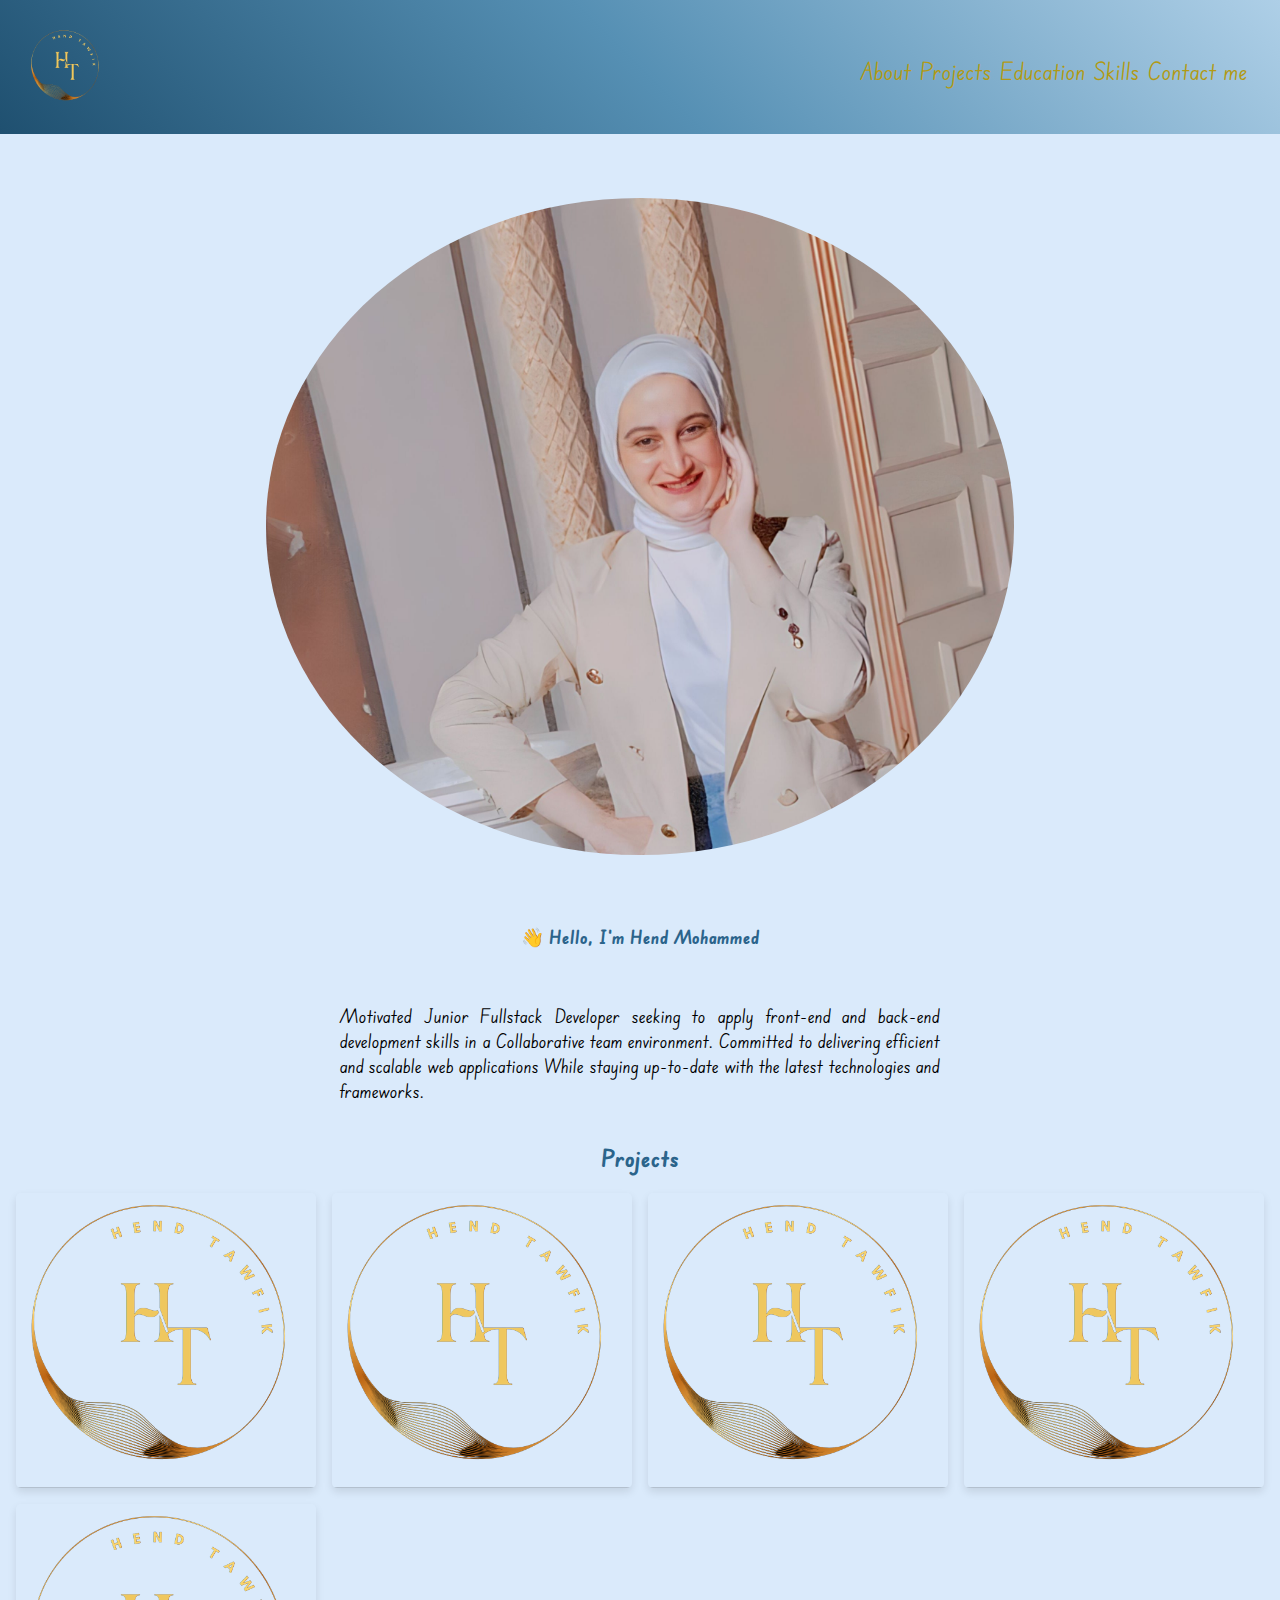
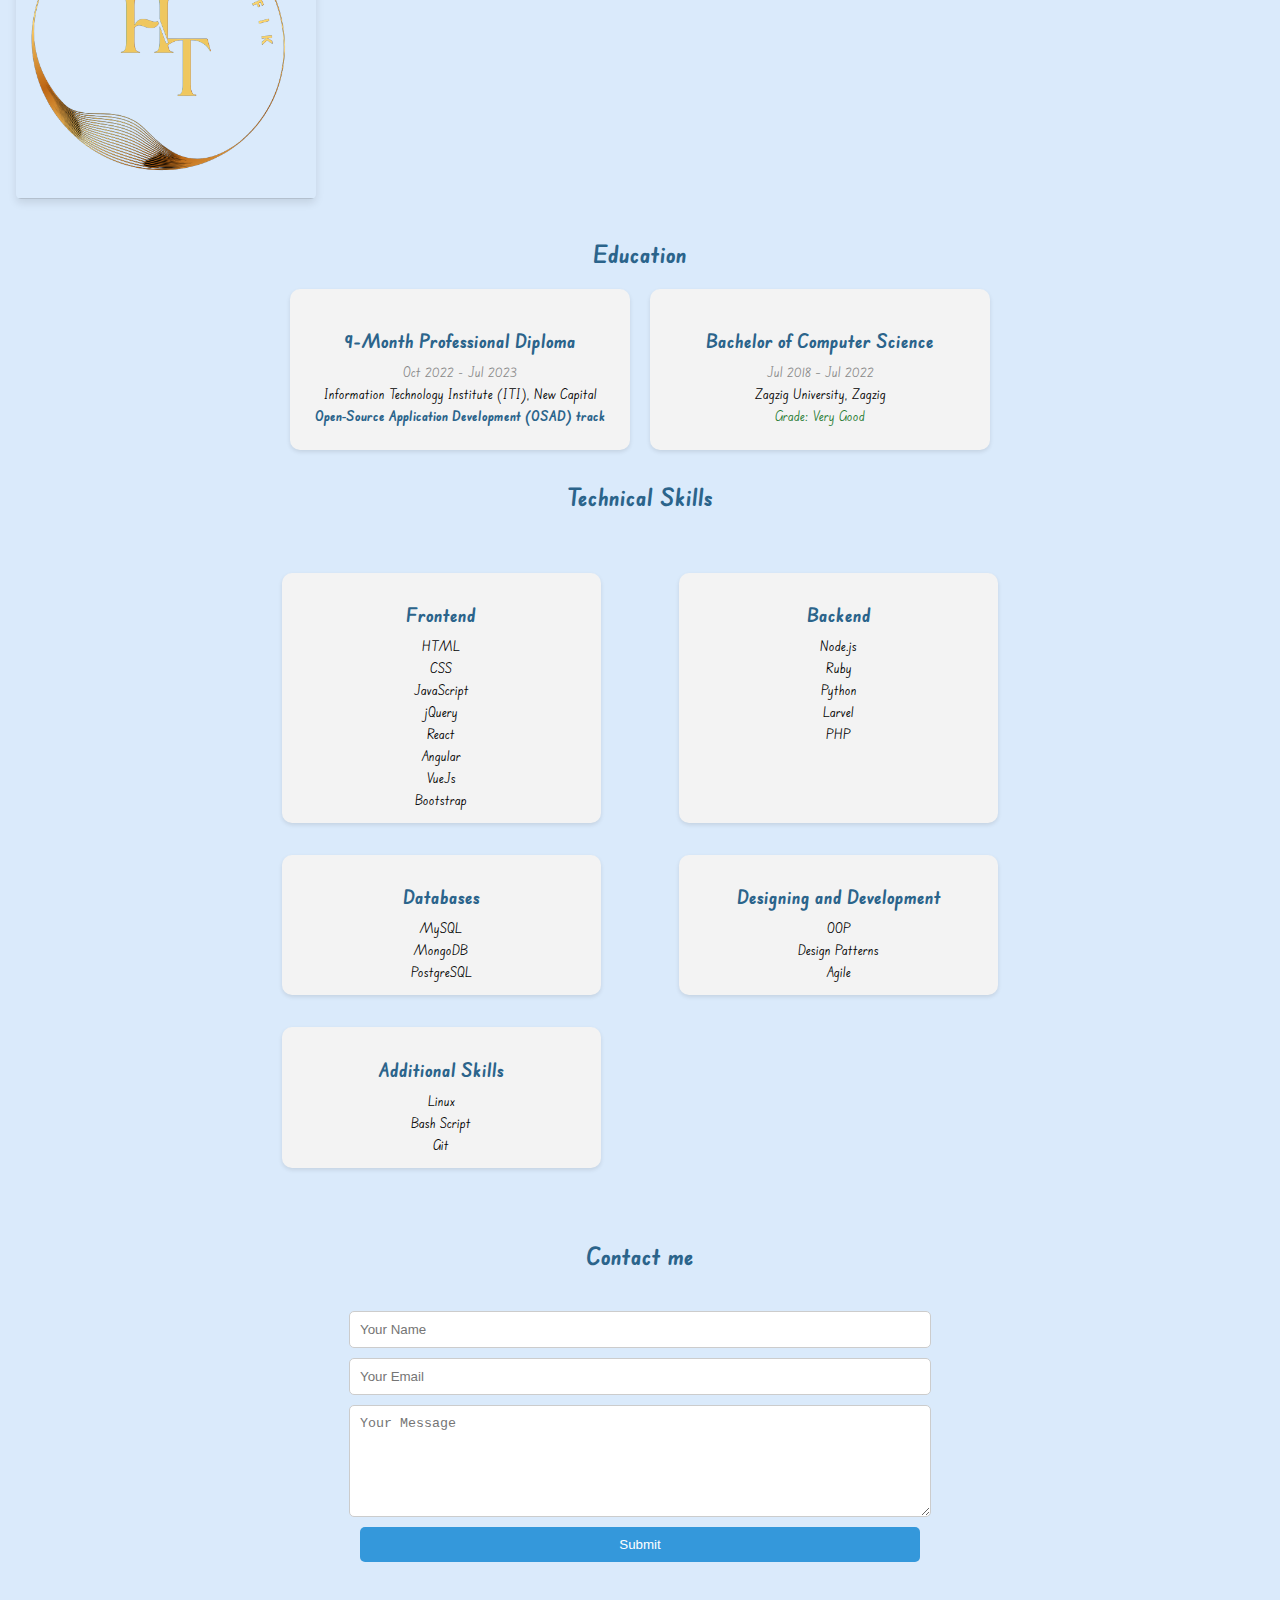
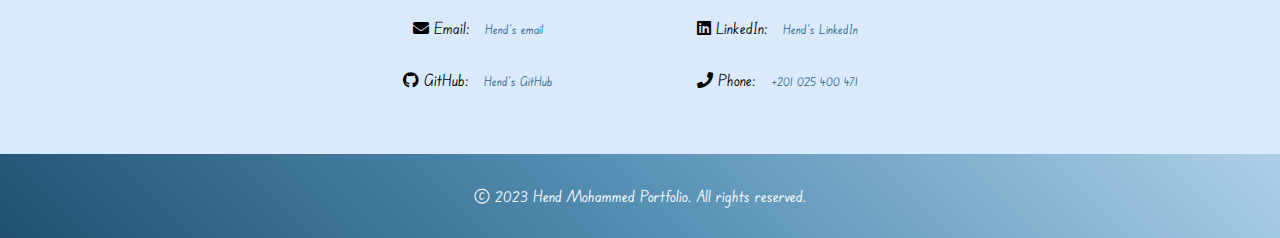
==== portfolio.html @ e8d5c7dd "first commit" ====
<!DOCTYPE html>
<html lang="en">
<head>
    <meta charset="UTF-8">
    <meta name="viewport" content="width=device-width, initial-scale=1.0">
    <title>My Portfolio</title>
    <link rel="stylesheet" href="portfolio.css">
    <link rel="stylesheet" href="https://cdnjs.cloudflare.com/ajax/libs/font-awesome/5.15.3/css/all.min.css">
    <link rel="preconnect" href="https://fonts.googleapis.com">
    <link rel="preconnect" href="https://fonts.gstatic.com" crossorigin>
    <link rel="preconnect" href="https://fonts.googleapis.com">
    <link rel="preconnect" href="https://fonts.gstatic.com" crossorigin>
    <link href="https://fonts.googleapis.com/css2?family=Edu+SA+Beginner:wght@600;700&display=swap" rel="stylesheet"></head>
<body>
    <header>
        <nav id="container">
            <div class="logo">
                <img src="portfolio.png" alt="Logo">
             </div>
        <div class="navT">
            <div class="icon"></div>
        </div>
        <div id="menu"  class="closed">
             <ul >
                <li><a href="#about">About </a></li>
                <li><a href="#projects">Projects</a></li>
                <li><a href="#education">Education</a></li>
                <li><a href="#skills">Skills</a></li>
                <li><a href="#contact">Contact me</a></li>
            </ul>
        </div>
        
        </nav>
    </header>

    <main>
        <section id="about" class="animated-section">
            <section class="hero d-flex flex-column justify-content-center align-items-center" id="intro">

                <div class="container">
                   <div class="row">
       
                         <div>
                             <img src="myprofile.jpg" alt="Hend image">
                         </div>
       
                               <div class="hello">
       
                                <h3 >👋 Hello, I'm Hend Mohammed</h3>
                                 
                               </div>
       
                   </div>
               </div>
           </section>




            <p>Motivated Junior Fullstack Developer
                seeking to apply front-end and
                back-end development skills in a
                Collaborative team environment.
                Committed to delivering efficient
                and scalable web applications
                While staying up-to-date with the latest
                technologies and frameworks.</p>
        </section>

        <section id="projects" class="animated-section">
            <h2>Projects</h2>
            <div class="project-grid">
                <div class="project-card">
                    
                    <img src="portfolio.png" alt="Project 1">
                    <div class="project-details">
                        <h3>Brick-breaker</h3>
                        <p>
                            Lorem ipsum dolor sit amet, consectetur adipiscing elit.
                            Sed venenatis lorem id fermentum elementum.
                                                  Lorem ipsum dolor sit amet, consectetur adipiscing elit.
                            Sed venenatis lorem id fermentum elementum.
                        </p>
                        <p><i class="fab fa-github"></i> GitHub: <a href="https://github.com/muhannad-ibrahim/brick-breaker-ITI.git" >Brick-breaker's GitHub</a></p>
                    </div>
                </div>
                <div class="project-card">
                    <img src="portfolio.png" alt="Project 1">
                    <div class="project-details">
                        <h3>Bookify</h3>
                        <p>
                            Lorem ipsum dolor sit amet, consectetur adipiscing elit.
                            Sed venenatis lorem id fermentum elementum.
                                                  Lorem ipsum dolor sit amet, consectetur adipiscing elit.
                            Sed venenatis lorem id fermentum elementum.
                        </p>
                        <p><i class="fab fa-github"></i> GitHub: <a href="https://github.com/OmarHesham11/Good-Reads-Front-End-MEAN.git" >Bookify's GitHub</a></p>
                    </div>
                </div>
            <div class="project-card">
                <img src="portfolio.png" alt="Project 1">
                <div class="project-details">
                    <h3>Project 1</h3>
                    <p>
                        Lorem ipsum dolor sit amet, consectetur adipiscing elit.
                        Sed venenatis lorem id fermentum elementum.
                                              Lorem ipsum dolor sit amet, consectetur adipiscing elit.
                        Sed venenatis lorem id fermentum elementum.
                    </p>
                    <p><i class="fab fa-github"></i> GitHub: <a href="https://github.com/muhannad-ibrahim/brick-breaker-ITI.git" >Brick-breaker's GitHub</a></p>
                </div>
            </div>
            <div class="project-card">
                <img src="portfolio.png" alt="Project 1">
                <div class="project-details">
                    <h3>Project 1</h3>
                    <p>
                        Lorem ipsum dolor sit amet, consectetur adipiscing elit.
                        Sed venenatis lorem id fermentum elementum.
                    </p>
                </div>
            </div>
            <div class="project-card">
                <img src="portfolio.png" alt="Project 1">
                <div class="project-details">
                    <h3>Project 1</h3>
                    <p>
                        Lorem ipsum dolor sit amet, consectetur adipiscing elit.
                        Sed venenatis lorem id fermentum elementum.
                    </p>
                </div>
            </div>
        </section>
        

        <section id="education" class="animated-section">
            <h2>Education</h2>
            
            <div class="education-grid">
                
                <div class="education-item">
                    
                    <h3>9-Month Professional Diploma</h3>
                    <p class="date">Oct 2022 - Jul 2023</p>
                    <p class="institution">Information Technology Institute (ITI), New Capital</p>
                    <p class="track">Open‑Source Application Development (OSAD) track</p>
                </div>
                <div class="education-item">
                    <h3>Bachelor of Computer Science</h3>
                    <p class="date">Jul 2018 – Jul 2022</p>
                    <p class="institution">Zagzig University, Zagzig</p>
                    <p class="grade">Grade: Very Good</p>
                </div>
            </div>
        </section>
        
        <section id="skills" class="animated-section">
            <h2>Technical Skills</h2>
            <div class="skills-container">

        
                <div class="content">
                    <div class="skills-list">
                        <div class="skill">
                            <h3>Frontend</h3>
                            <ol>
                                <li>HTML</li>
                                <li>CSS</li>
                                <li>JavaScript</li>
                                <li>jQuery</li>
                                <li>React</li>
                                <li>Angular</li>
                                <li>VueJs</li>
                                <li>Bootstrap</li>
                            </ol>
                        </div>
                        <div class="skill">
                            <h3>Backend</h3>
                            <ol>
                                <li>Node.js</li>
                                <li>Ruby</li>
                                <li>Python</li>
                                <li>Larvel</li>
                                <li>PHP</li>
                            </ol>
                        </div>
                        <div class="skill">
                            <h3>Databases</h3>
                            <ol>
                                <li>MySQL</li>
                                <li>MongoDB</li>
                                <li>PostgreSQL</li>
                            </ol>
                        </div>
                        <div class="skill">
                            <h3>Designing and Development</h3>
                            <ol>
                                <li>OOP</li>
                                <li>Design Patterns</li>
                                <li>Agile</li>
                            </ol>
                        </div>
                        <div class="skill">
                            <h3>Additional Skills</h3>
                            <ol>
                                <li>Linux</li>
                                <li>Bash Script</li>
                                <li>Git</li>
                            </ol>
                        </div>
                    </div>
                </div>
            </div>
        </section>
        
        <section id="contact" class="animated-section">
            <h2>Contact me </h2>
            

            <div class="contact-form">
                <form id="contactForm">
                    <input type="text" name="name" id="name" placeholder="Your Name" required>
                    <input type="email" name="email" id="email" placeholder="Your Email" required>
                    <textarea name="Message" id="message" rows="6" placeholder="Your Message" required></textarea>
                    <button type="submit">Submit</button>
                </form>
            </div>

            <div class="contact-info">
                <p><i class="fas fa-envelope"></i> Email: <a href="mailto:h.tawfeek@qoyod.com">Hend's email</a></p>
                <p><i class="fab fa-linkedin"></i> LinkedIn: <a href="https://www.linkedin.com/in/hend-mohammed-20ab21202">Hend's LinkedIn</a></p>
                <p><i class="fab fa-github"></i> GitHub: <a href="https://github.com/hendmohammed10420">Hend's GitHub</a></p>
                <p><i class="fas fa-phone"></i> Phone: <a href="tel:+201025400471">+201 025 400 471</a></p>
            </div>

        </section>
    </main>

    <footer>
        <p>&copy; 2023 Hend Mohammed Portfolio. All rights reserved.</p>
    </footer>
    <script src="https://code.jquery.com/jquery-3.6.0.min.js"></script>
    <script src="https://cdn.emailjs.com/dist/email.min.js"></script>

    <script src="/js/portfolio.js"></script>
</body>
</html>
---- portfolio.css ----
body {
    font-family: 'Edu SA Beginner', cursive;    margin: 0;
    padding: 0;
    background-color: #daeafb; /* Light blue background color */

}
 
h1, h2, h3{
    color: #2b648b;
}

html {
    scroll-behavior: smooth;
  }
header {
    background: linear-gradient(45deg, #1f5070, #5690b4, #aecfe7);
    padding: 1.5rem;
    text-align: center;
    font: 150% 'Edu SA Beginner', cursive;   
     margin: 0;
    justify-content: center;

}

nav {
    display: flex;
}

nav ul {
    display: flex;
    list-style: none;
    padding: 0;
    margin: 0;
   
}

nav li a{
    display: inline-block;
    margin-right: .5rem;
    margin-top: 1rem;
}
nav li div{
    display: inline-block;
    margin-right: .5rem;
    margin-top: 0rem;


}

nav li a {
    color: #b29a13;
    margin-top: 2rem;
    text-decoration: none;

}


nav li a:hover {
    color: #fff;
    text-decoration: none;

}

/* Logo styles */
.logo {
    display: flex;
    align-items: center;
    /* justify-content: center; */
    margin: 0rem;
    padding: 0.2rem; /* Add some spacing between the logo and the list items */
}

.logo img {
    width: 5rem; /* Adjust the size of the circular image */
    height: 5rem;
    border-radius: 50%;
    margin-top: 0rem;

    /* border: 2px solid #2c668d; */
     /* Border color for the circular image */
}

main {
    padding: 1rem;
}


section {
    margin-bottom: 2rem;
}

footer {
    background: linear-gradient(45deg, #1f5070, #5690b4, #aecfe7);
    color: #fff;
    text-align: center;
    padding: 1rem;
}

section p a{
    text-decoration: none;

}



/* Skills container */
.skills-container {
    position: relative;
}

/* Styles for skills content */
.content {
    max-width: 60%;
    margin: 0 auto;
    text-align: center;
    padding: 2%;
}

/* Animation for circles */
@keyframes circleAnimation {
    0% { transform: scale(1); }
    50% { transform: scale(1.1); }
    100% { transform: scale(1); }
}

/* Apply animation to circles */
.circle {
    animation: circleAnimation 3s infinite;
}



/* Base styles for the contact section */
#contact {
    text-align: center;
    margin-top: 20px;
}

/* Common styles for contact links */
#contact a {
    color: #2c668d;
    text-decoration: none;
    margin-right: 15px;
    padding: 5px 10px;
}


/* Add circular profile picture */
#about img {
    border-radius: 50%;
    width: 60%;
    margin-bottom: 10em ;
    margin: 3rem auto ;
    display: block;
  }
/* Align content around the profile picture */
#about {
    text-align: center;
  }
  
  #about h1 {
    font-size: 2rem;
  }
  
  #about p {
    font-size: 1.2rem;
    text-align: justify;
    max-width: 600px;
    margin: 0 auto;
  }

  @media (min-width: 768px) {
    nav {
        justify-content: space-between;
    }

    nav ul {
        justify-content: space-evenly;
       width: 100%;
     }
    
  }
    
@media (max-width: 768px) {
    /* nav ul {
        display: none;
    } */

    /* Hide the circular logo on small screens */
    .logo {
        display: none;
    }

    #container {
        z-index: 111;
    }

    .navT {
        -webkit-transition: all 0.25s;
        z-index: 111;
        cursor: pointer;
        width: 100%;
        background: linear-gradient(45deg, #1f5070, #5690b4, #aecfe7);
        height: 4rem;
        left: 0;
        top: 0;
        position:fixed;
      
        .icon {
            -webkit-transition: all 0.25s;
            position: absolute;
            width: 30px;
            height: 1px;
            left: 15px;
            top: 30px;
            background-color: white;
          
            &:before, &:after {
                -webkit-transition: all 0.25s;
                width: 30px;
                height: 1px;
                left: 0;
                background: white;
                position: absolute;
                content: '';
            }
            &:before {
                top: -10px;
            }
            &:after {
                top: 10px;
            }
        }
        
        &:hover {
            background: linear-gradient(45deg, #1f5070, #5690b4, #aecfe7);
          
            .icon {
                &:before {
                    top: -12px;
                }
                &:after {
                    top: 12px;
                }
            }
        }
        
        &.active {
            .icon {
                -webkit-transform: rotate(180deg);
                background-color: transparent;
                left: 10px;
                
                &:before, &:after {
                    top: 0;
                }
                
                &:before {
                    -webkit-transform: rotate(45deg);
                }
                &:after {
                    -webkit-transform: rotate(-45deg);
                }
            }
        }
    }
      
    #menu {
        z-index: 111;
        /* -webkit-transition: all 0.5s; */
        /* text-align: center; */
        position: fixed;
        left: 0;
        right: 0;
        margin: 0 auto;
        top: 65px;
        font-size: 18px;
        font-family: 'Edu SA Beginner', cursive;    margin: 0;
        font-weight: 100;
        text-transform: uppercase;
        width: 100%;
        height: 0;
        border-bottom: 1px solid transparent;
        overflow: hidden;
        display: block;
        
        & ul {
            list-style: none;
            padding: 0;
            letter-spacing: 0.4em;
            display: block;

        }
        
        & li:first-child {
            margin-top: 0;
        }
        
        & li {
            -webkit-transition: all 0.2s;
            /* margin-top: 20px; */
            /* padding: 5px 0; */
            /* color: white; */
        }
        
        & a {
            /* padding: 8px; */
            -webkit-transition: all 0.25s;
            cursor: pointer;
            display: block;


        }
        
        & a:hover {
            letter-spacing: 0.5em;
            /* text-decoration: underline; */
        }
        
        &.open {
            height: 270px;
            width: 100%;
            background: linear-gradient(45deg, #1f5070, #5690b4, #aecfe7);
            border-bottom: 1px solid linear-gradient(45deg, #1f5070, #5690b4, #aecfe7);
        }
    }

    .space {
        letter-spacing: 0;
    }
}


.hello{
/* border-radius: 35%; */
/* background: linear-gradient(45deg, #1f5070, #5690b4, #aecfe7); */
color: white;
padding: .2rem;
        }



 /* Add styles for project cards */
.project-grid {
    display: grid;
    grid-template-columns: repeat(auto-fit, minmax(250px, 1fr));
    grid-gap: 1rem;
}

.project-card {
    position: relative;
    overflow: hidden;
    border-radius: 5px;
    box-shadow: 0 4px 8px rgba(0, 0, 0, 0.1);
    transition: box-shadow 0.3s ease-in-out;
}

.project-card img {
    width: 100%;
    height: auto;
    border-radius: 5px 5px 0 0;
}

.project-details {
    position: absolute;
    bottom: 0;
    left: 0;
    width: 100%;
    background-color: rgba(0, 0, 0, 0.7);
    padding: 0.5rem;
    border-radius: 0 0 5px 5px;
    transform: translateY(100%);
    transition: transform 0.3s ease-in-out;
}

.project-card:hover {
    box-shadow: 0 8px 16px rgba(0, 0, 0, 0.2);
}

.project-card:hover .project-details {
    transform: translateY(0);
}

.project-details h3 {
    color: white;
    margin-bottom: 0.5rem;
}

.project-details p ,p a{
    color: white;
    font-size: 0.8rem;
    margin: 0;
}


/* Animation for showing skills */
@keyframes fadeInUp {
    from {
        opacity: 0;
        transform: translateY(20px);
    }
    to {
        opacity: 1;
        transform: translateY(0);
    }
}

/* Apply animation to skills container */
.skills-container {
    position: relative;
    animation: fadeInUp 1s ease-in-out;
}

/* Apply animation to individual skills */
.skills-container ul li {
    animation: fadeInUp 0.5s ease-in-out;
    animation-delay: 0.s;
}

/* Add some spacing between skills */
.skills-container ul li {
    margin: 5px 0;
}


/* Add the animation to the sections when they become visible */
.animated-section.animate {
    animation: fadeInUp 1s ease-in-out;
}

/* Define the animation for the sections */
@keyframes fadeInUp {
    from {
        opacity: 0;
        transform: translateY(20px);
    }
    to {
        opacity: 1;
        transform: translateY(0);
    }
}

/* General styles for the skills section */
#skills {
    text-align: center;
    margin-top: 20px;
}

/* Styles for the skills list container */
.skills-list {
    display: flex;
    flex-wrap: wrap;
    justify-content: space-between;
}

/* Styles for each individual skill */
.skill {
    flex-basis: 40%; 
    /* Adjust the width as needed */
    background-color: #f3f3f3;
    padding: 10px;
    border-radius: 10px;
    box-shadow: 0 2px 4px rgba(0, 0, 0, 0.1);
    margin: 1rem 1rem;
}

.skill h3 {
    color: #2b648b;
    font-size: 1.2rem;
    margin-bottom: 10px;
}

.skill ol {
    list-style: none;
    padding: 0;
    margin: 0;
}

.skill li {
    margin-bottom: 5px;
    font-size: 14px;
}

/* Media query for small screens */
@media (max-width: 890px) {
    .skills-list {
        flex-direction: column;
    }

    .skill {
        flex-basis: 100%;
    }
}



/* General styles for the education section */
#education {
    text-align: center;
    margin-top: 40px;
}
#projects {
    text-align: center;
    margin-top: 40px;
}


/* Styles for the education grid container */
.education-grid {
    display: flex;
    justify-content: center;
    flex-wrap: wrap;
    gap: 20px;
    margin-top: 20px;
}

/* Styles for each individual education item */
.education-item {
    background-color: #f3f3f3;
    padding: 20px;
    border-radius: 10px;
    box-shadow: 0 2px 4px rgba(0, 0, 0, 0.1);
    width: 300px;
}

.education-item h3 {
    color: #2b648b;
    font-size: 1.2rem;
    margin-bottom: 10px;
}

.education-item p {
    font-size: 14px;
    margin: 5px 0;
}

/* Attractive styles for date and grade */
.education-item .date {
    color: #888;
}

.education-item .grade {
    color: #1f7a31;
}

/* Styling for the track */
.education-item .track {
    font-weight: bold;
    color: #2b648b;
}

/* Media query for small screens */
@media (max-width: 768px) {
    .education-item {
        width: 100%;
    }
}


/* Add the following styles for the contact form */
.contact-form {
    max-width: 600px;
    margin: 0 auto;
}

.contact-form form {
    display: flex;
    flex-direction: column;
    align-items: center;
    gap: 10px;
    padding: 20px;
    border-radius: 10px;
}

.contact-form input,
.contact-form textarea {
    width: 100%;
    padding: 10px;
    border: 1px solid #ccc;
    border-radius: 5px;
}

.contact-form textarea {
    resize: vertical;
}

.contact-form button {
    width: 100%;
    padding: 10px;
    background-color: #3498db;
    color: white;
    border: none;
    border-radius: 5px;
    cursor: pointer;
    transition: background-color 0.3s ease-in-out;
}

.contact-form button:hover {
    background-color: #2c81ba;
}

/* Add the following styles for the contact info */
.contact-info {
    max-width: 600px;
    margin: 20px auto;
    display: flex;
    flex-wrap: wrap;
    justify-content: space-between;
}

.contact-info p {
    flex-basis: 50%;
}

.contact-info a {
    text-decoration: none;
    color: #3498db;
}

/* Add media queries for responsiveness */
@media (max-width: 768px) {
    .contact-form form {
        padding: 10px;
    }

    .contact-info {
        flex-direction: column;
        align-items: center;
    }
}
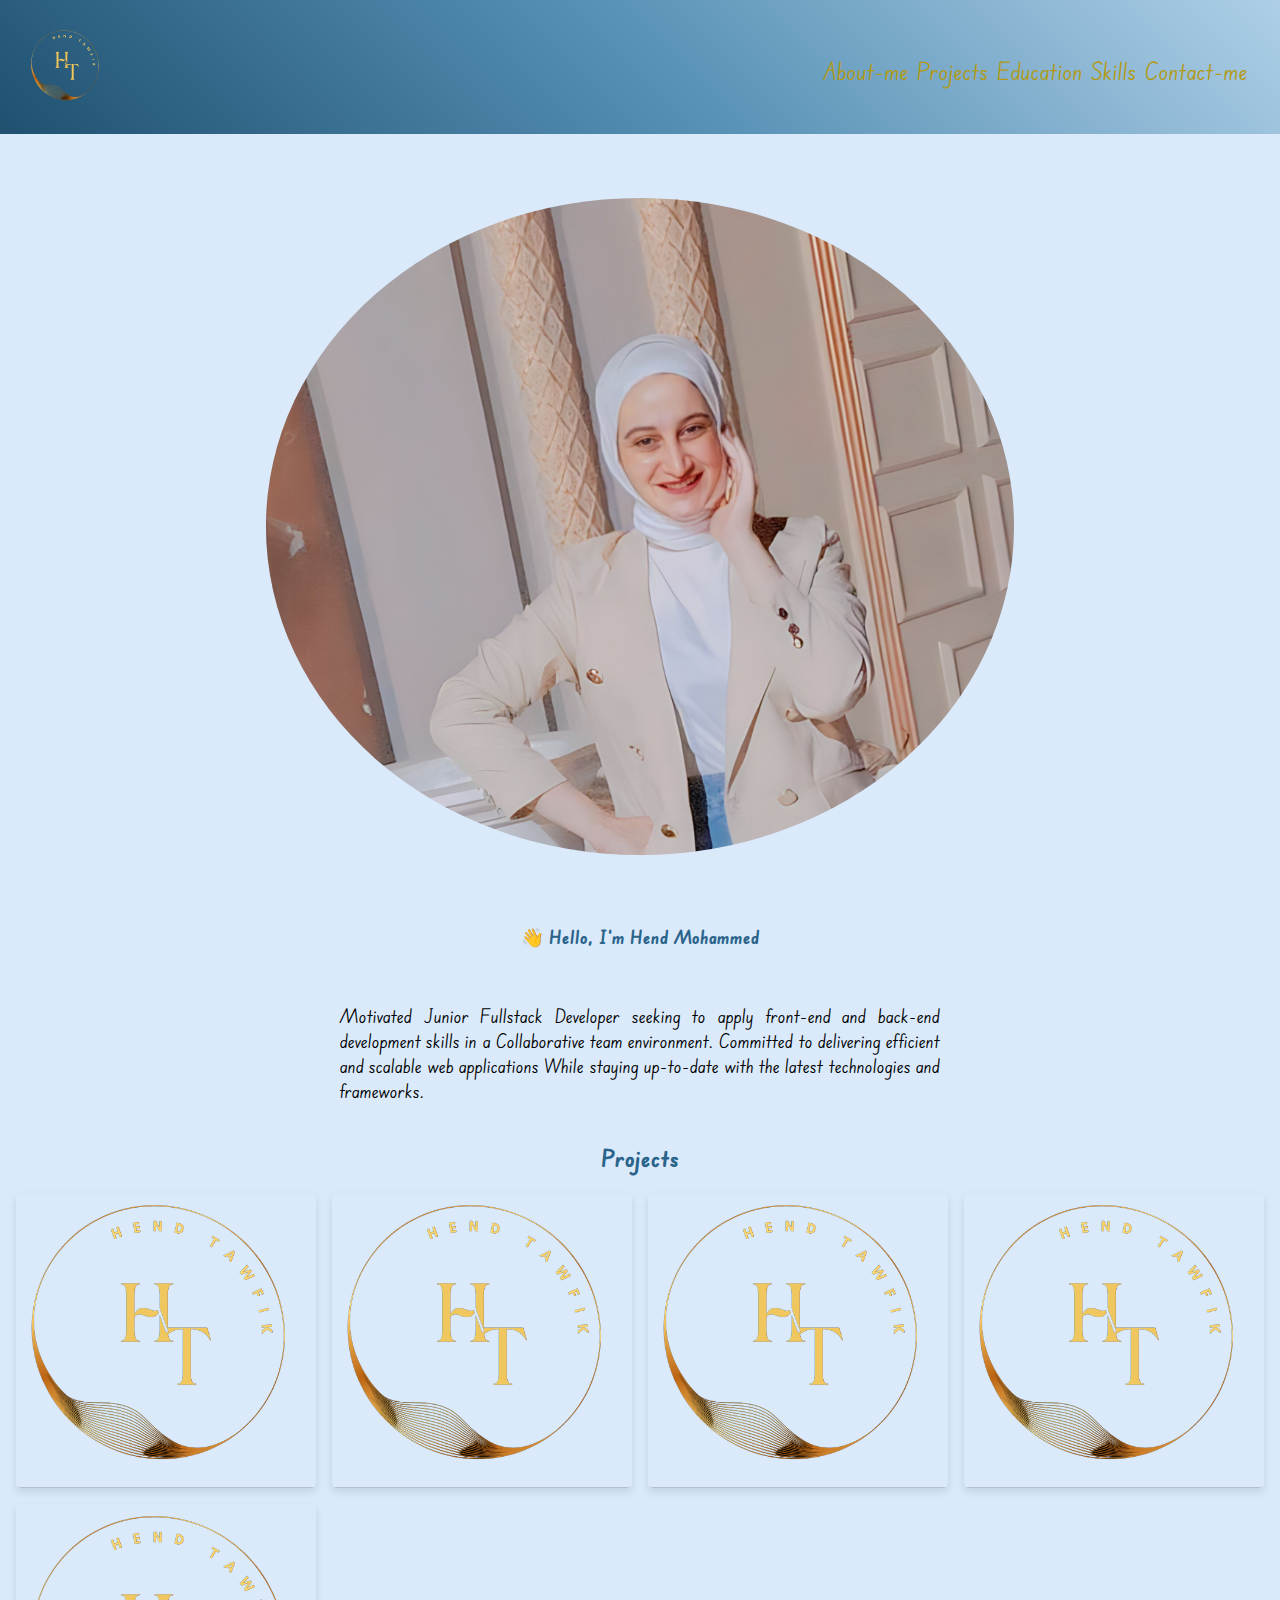
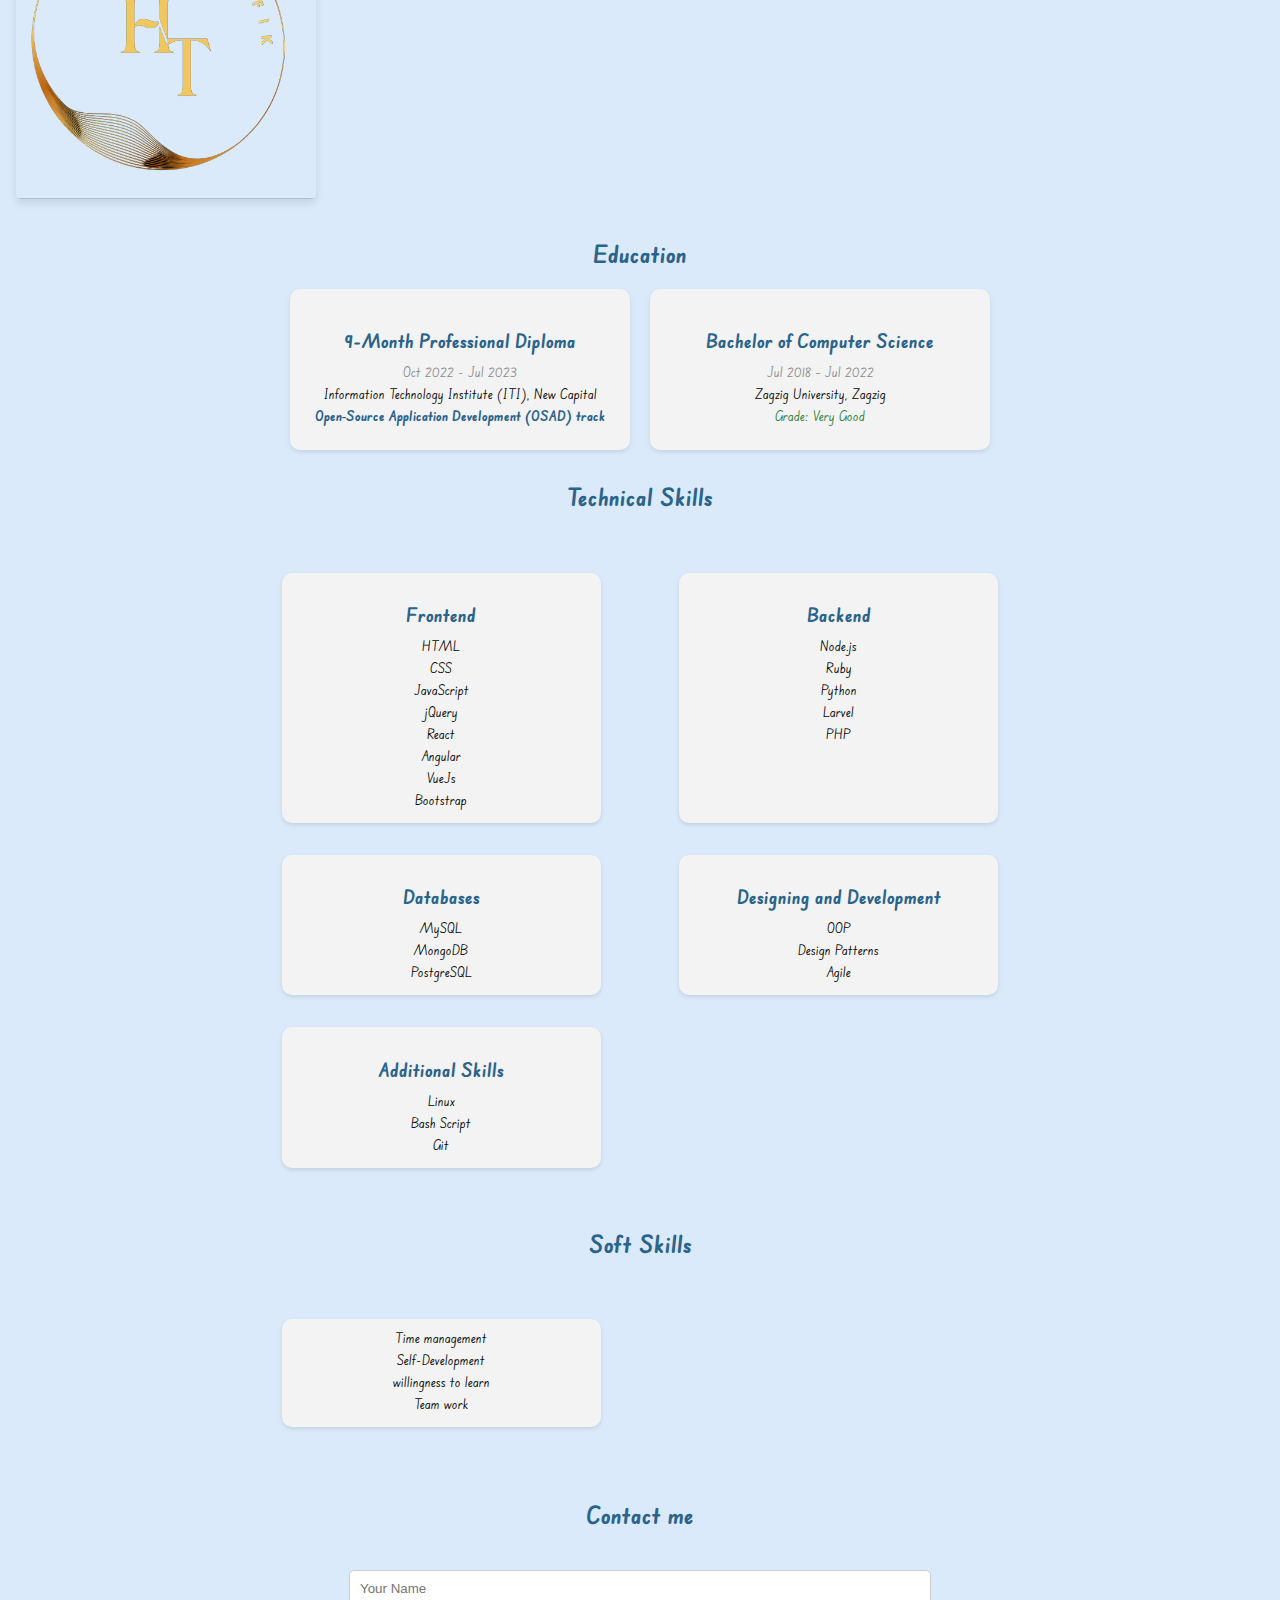
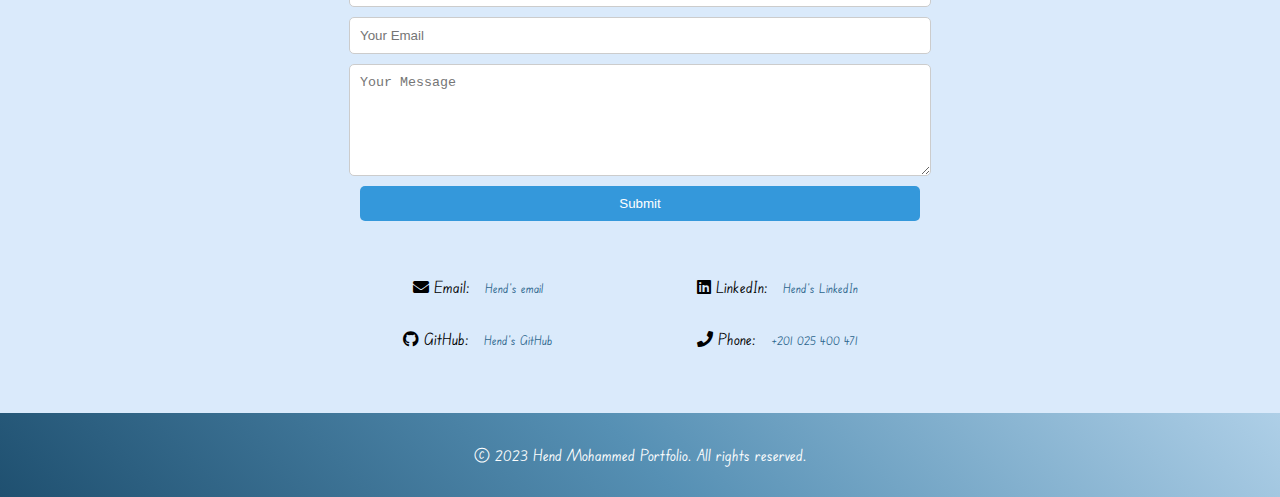
==== commit 38cce34f: "add soft skills part" ====
--- a/portfolio.html
+++ b/portfolio.html
@@ -12,6 +12,7 @@
     <link rel="preconnect" href="https://fonts.gstatic.com" crossorigin>
     <link href="https://fonts.googleapis.com/css2?family=Edu+SA+Beginner:wght@600;700&display=swap" rel="stylesheet"></head>
 <body>
+    <!----------------------------------- navbar------------------------------>
     <header>
         <nav id="container">
             <div class="logo">
@@ -22,11 +23,11 @@
         </div>
         <div id="menu"  class="closed">
              <ul >
-                <li><a href="#about">About </a></li>
+                <li><a href="#about">About-me</a></li>
                 <li><a href="#projects">Projects</a></li>
                 <li><a href="#education">Education</a></li>
                 <li><a href="#skills">Skills</a></li>
-                <li><a href="#contact">Contact me</a></li>
+                <li><a href="#contact">Contact-me</a></li>
             </ul>
         </div>
         
@@ -34,6 +35,9 @@
     </header>
 
     <main>
+
+ <!----------------------------------- about------------------------------>
+
         <section id="about" class="animated-section">
             <section class="hero d-flex flex-column justify-content-center align-items-center" id="intro">
 
@@ -53,9 +57,6 @@
                    </div>
                </div>
            </section>
-
-
-
 
             <p>Motivated Junior Fullstack Developer
                 seeking to apply front-end and
@@ -66,6 +67,8 @@
                 While staying up-to-date with the latest
                 technologies and frameworks.</p>
         </section>
+
+    <!----------------------------------- projects------------------------------>
 
         <section id="projects" class="animated-section">
             <h2>Projects</h2>
@@ -100,38 +103,45 @@
             <div class="project-card">
                 <img src="portfolio.png" alt="Project 1">
                 <div class="project-details">
-                    <h3>Project 1</h3>
+                    <h3>E-commerce</h3>
                     <p>
                         Lorem ipsum dolor sit amet, consectetur adipiscing elit.
                         Sed venenatis lorem id fermentum elementum.
                                               Lorem ipsum dolor sit amet, consectetur adipiscing elit.
                         Sed venenatis lorem id fermentum elementum.
                     </p>
-                    <p><i class="fab fa-github"></i> GitHub: <a href="https://github.com/muhannad-ibrahim/brick-breaker-ITI.git" >Brick-breaker's GitHub</a></p>
+                    <p><i class="fab fa-github"></i> GitHub: <a href="https://github.com/MontaserHassan/E-Commerce_React.git" >E-commerce's GitHub</a></p>
                 </div>
             </div>
             <div class="project-card">
                 <img src="portfolio.png" alt="Project 1">
                 <div class="project-details">
-                    <h3>Project 1</h3>
+                    <h3>Employee System</h3>
                     <p>
                         Lorem ipsum dolor sit amet, consectetur adipiscing elit.
                         Sed venenatis lorem id fermentum elementum.
+                                              Lorem ipsum dolor sit amet, consectetur adipiscing elit.
+                        Sed venenatis lorem id fermentum elementum.
                     </p>
+                    <p><i class="fab fa-github"></i> GitHub: <a href="https://github.com/merehanyehia/EmployeeSystem.git" >Employee system's GitHub</a></p>
                 </div>
             </div>
             <div class="project-card">
                 <img src="portfolio.png" alt="Project 1">
                 <div class="project-details">
-                    <h3>Project 1</h3>
+                    <h3>Todo List</h3>
                     <p>
                         Lorem ipsum dolor sit amet, consectetur adipiscing elit.
                         Sed venenatis lorem id fermentum elementum.
+                                              Lorem ipsum dolor sit amet, consectetur adipiscing elit.
+                        Sed venenatis lorem id fermentum elementum.
                     </p>
+                    <p><i class="fab fa-github"></i> GitHub: <a href="https://github.com/hendmohammed10420/Todo-list-by-Angular.git" >Todo list GitHub</a></p>
                 </div>
             </div>
         </section>
         
+    <!----------------------------------- education------------------------------>
 
         <section id="education" class="animated-section">
             <h2>Education</h2>
@@ -153,12 +163,11 @@
                 </div>
             </div>
         </section>
-        
+ <!----------------------------------- skils------------------------------>
+
         <section id="skills" class="animated-section">
             <h2>Technical Skills</h2>
             <div class="skills-container">
-
-        
                 <div class="content">
                     <div class="skills-list">
                         <div class="skill">
@@ -211,12 +220,28 @@
                     </div>
                 </div>
             </div>
-        </section>
-        
+
+
+            <h2>Soft Skills</h2>
+            <div class="skills-container">
+                <div class="content">
+                    <div class="skills-list">
+                        <div class="skill">
+                            <ol>
+                                <li>Time management</li>
+                                <li>Self-Development</li>
+                                <li>willingness to learn</li>
+                                <li>Team work</li>
+                            </ol>
+                        </div>
+                    </div>
+                </div>
+            </div>
+        </section>
+<!----------------------------------- contact------------------------------>
+
         <section id="contact" class="animated-section">
             <h2>Contact me </h2>
-            
-
             <div class="contact-form">
                 <form id="contactForm">
                     <input type="text" name="name" id="name" placeholder="Your Name" required>
@@ -235,6 +260,7 @@
 
         </section>
     </main>
+    <!----------------------------------- footer------------------------------>
 
     <footer>
         <p>&copy; 2023 Hend Mohammed Portfolio. All rights reserved.</p>
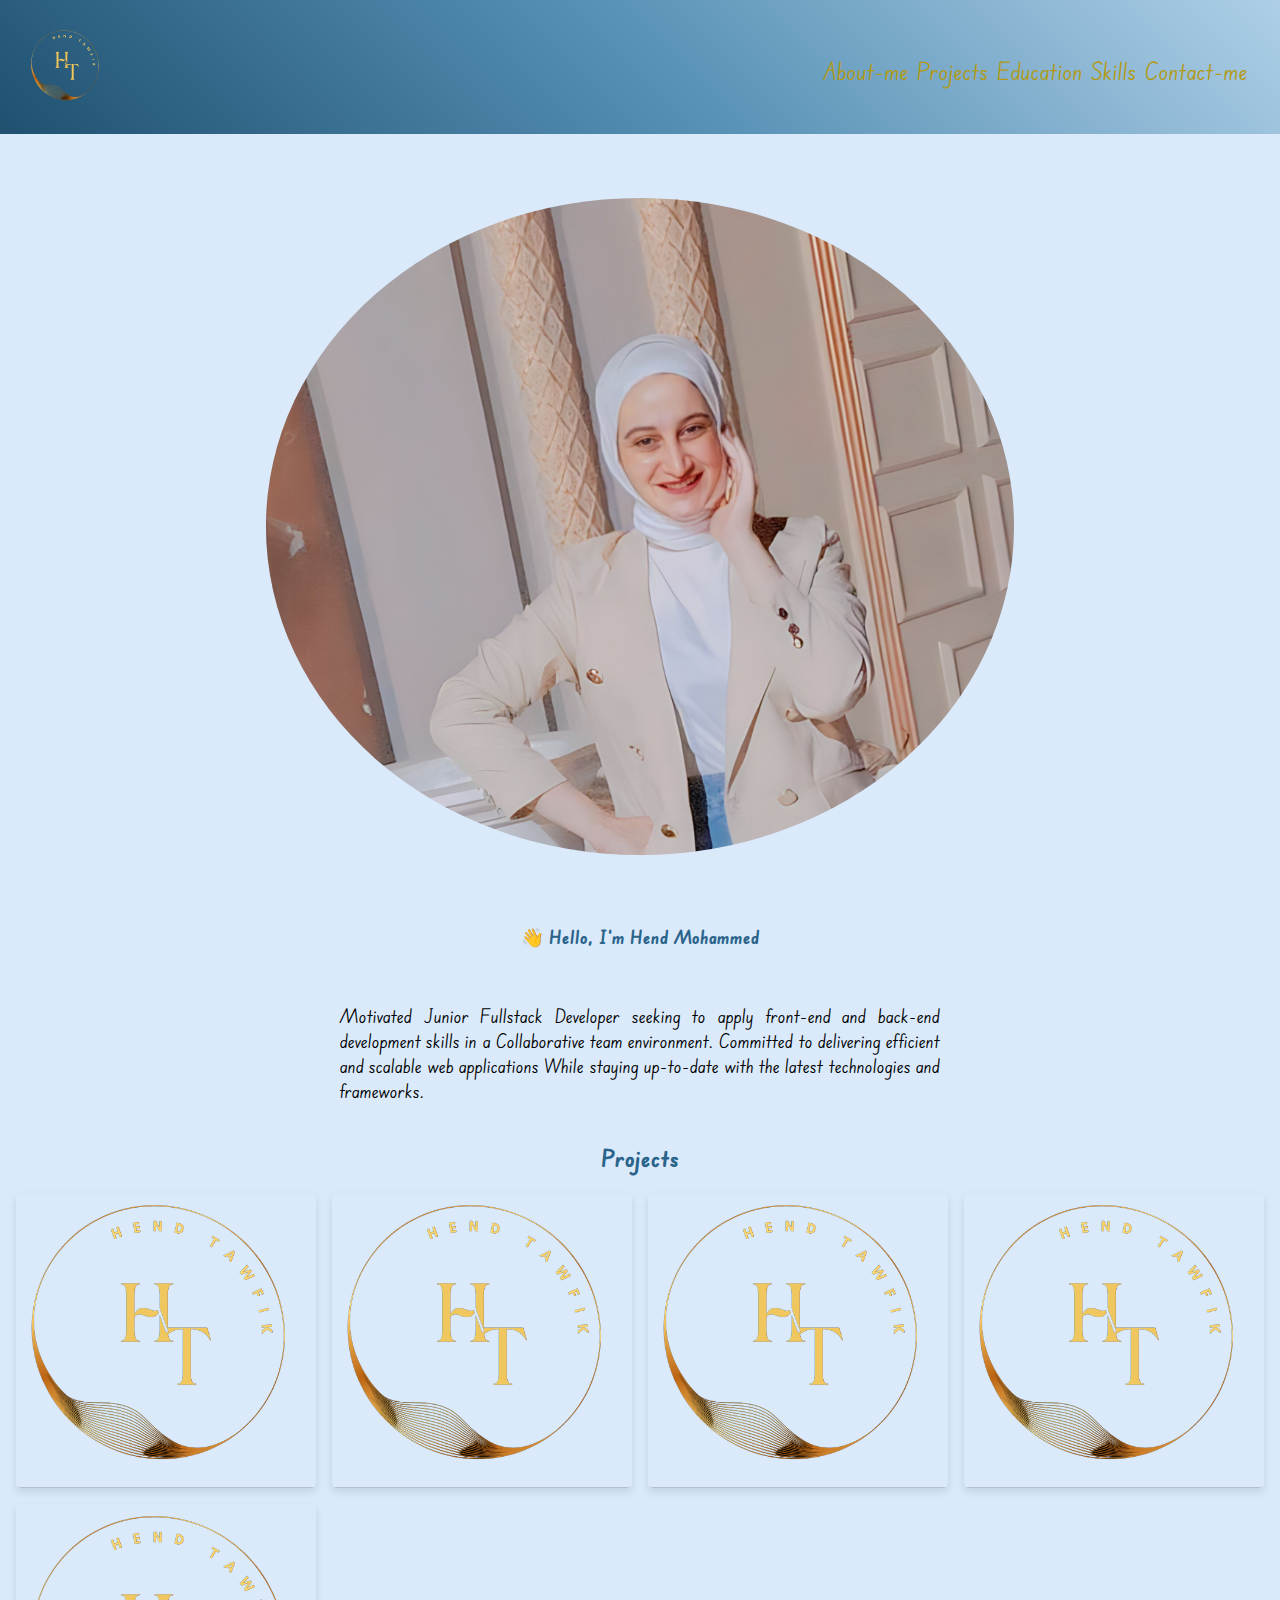
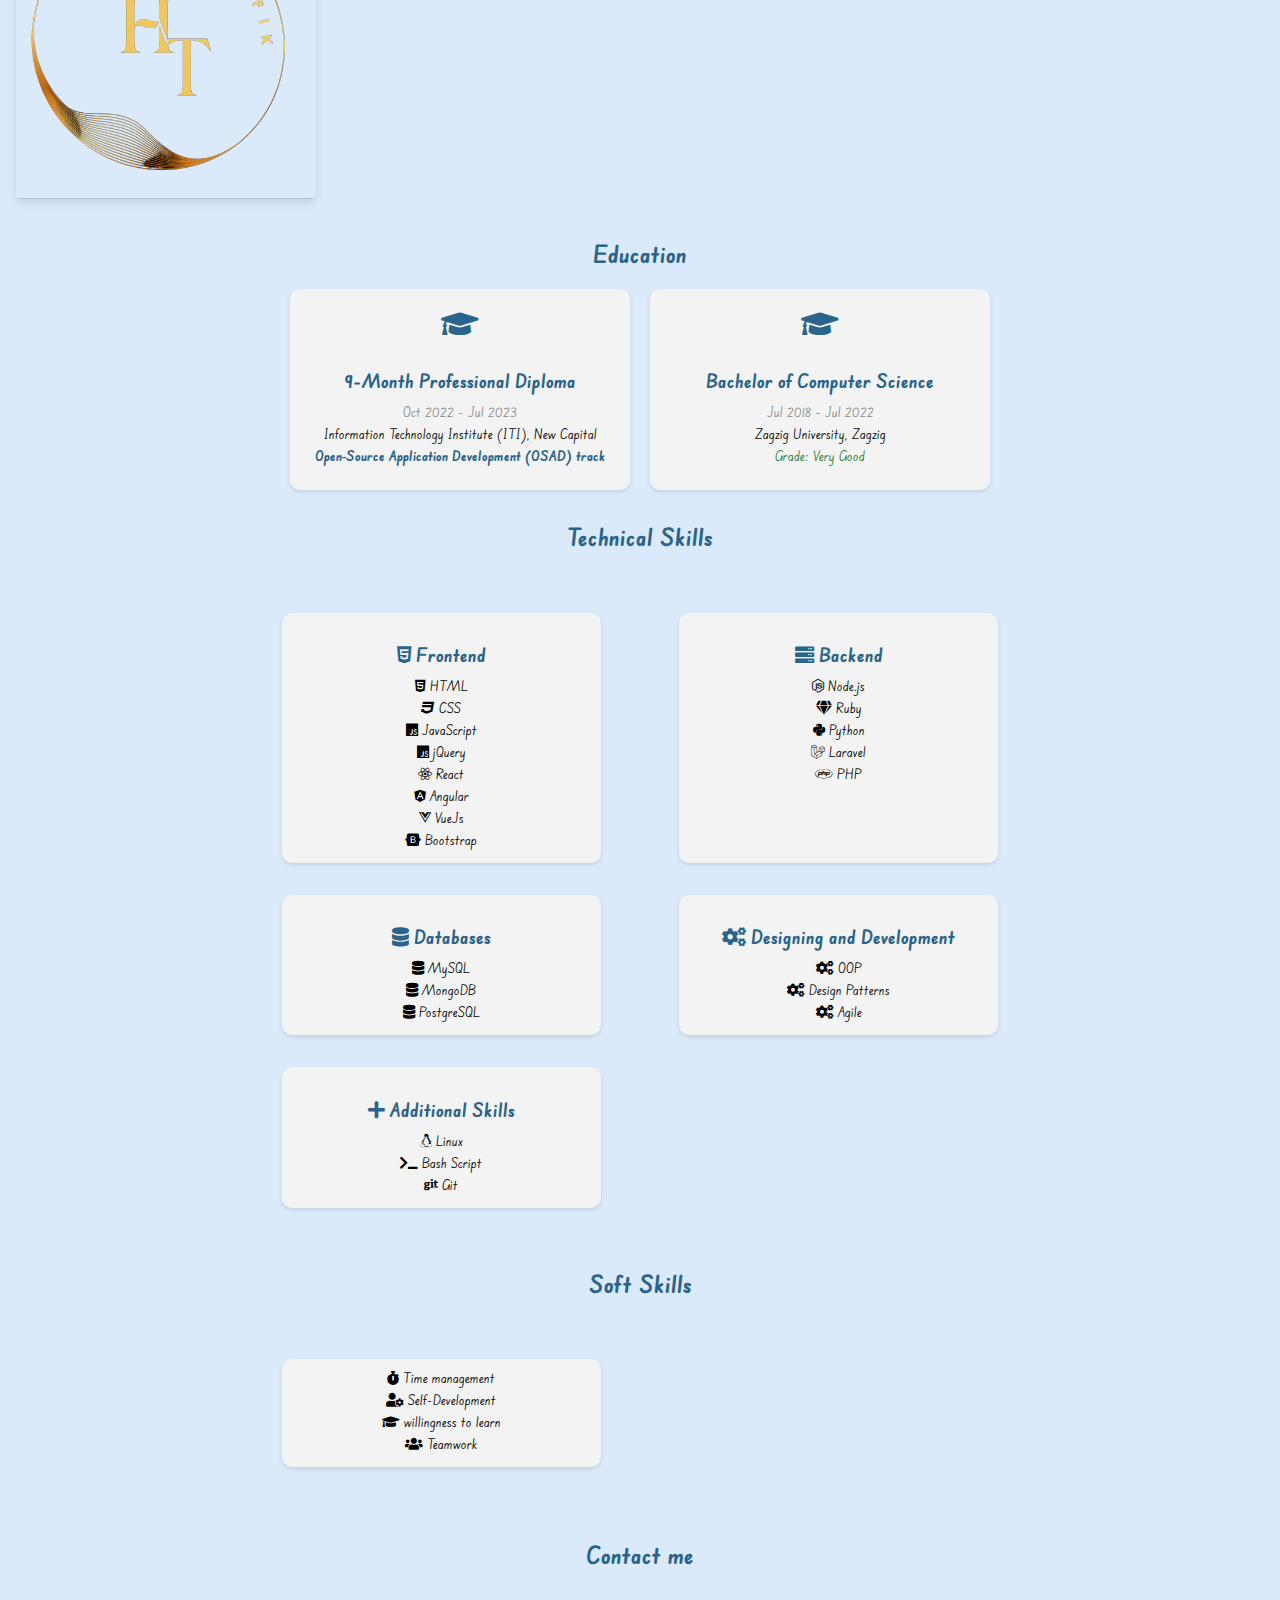
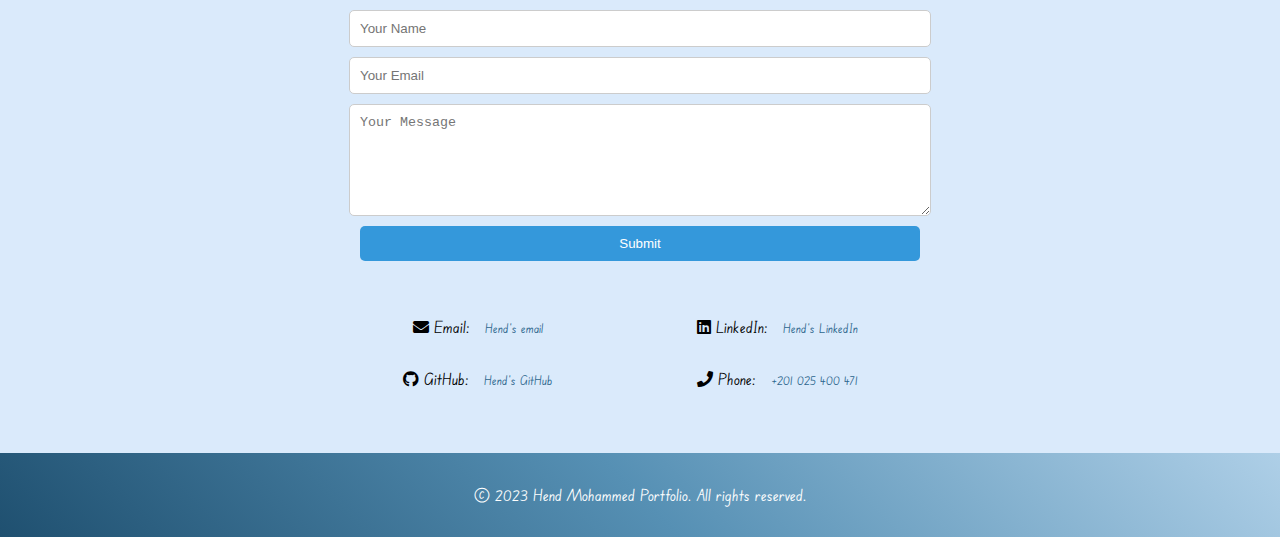
==== commit 62f8d713: "update skills icons" ====
--- a/portfolio.html
+++ b/portfolio.html
@@ -145,17 +145,16 @@
 
         <section id="education" class="animated-section">
             <h2>Education</h2>
-            
             <div class="education-grid">
-                
-                <div class="education-item">
-                    
+                <div class="education-item"> 
+                    <i class="fas fa-graduation-cap"></i>
                     <h3>9-Month Professional Diploma</h3>
                     <p class="date">Oct 2022 - Jul 2023</p>
                     <p class="institution">Information Technology Institute (ITI), New Capital</p>
                     <p class="track">Open‑Source Application Development (OSAD) track</p>
                 </div>
                 <div class="education-item">
+                    <i class="fas fa-graduation-cap"></i>
                     <h3>Bachelor of Computer Science</h3>
                     <p class="date">Jul 2018 – Jul 2022</p>
                     <p class="institution">Zagzig University, Zagzig</p>
@@ -163,7 +162,7 @@
                 </div>
             </div>
         </section>
- <!----------------------------------- skils------------------------------>
+ <!----------------------------------- skills------------------------------>
 
         <section id="skills" class="animated-section">
             <h2>Technical Skills</h2>
@@ -171,50 +170,50 @@
                 <div class="content">
                     <div class="skills-list">
                         <div class="skill">
-                            <h3>Frontend</h3>
-                            <ol>
-                                <li>HTML</li>
-                                <li>CSS</li>
-                                <li>JavaScript</li>
-                                <li>jQuery</li>
-                                <li>React</li>
-                                <li>Angular</li>
-                                <li>VueJs</li>
-                                <li>Bootstrap</li>
-                            </ol>
-                        </div>
-                        <div class="skill">
-                            <h3>Backend</h3>
-                            <ol>
-                                <li>Node.js</li>
-                                <li>Ruby</li>
-                                <li>Python</li>
-                                <li>Larvel</li>
-                                <li>PHP</li>
-                            </ol>
-                        </div>
-                        <div class="skill">
-                            <h3>Databases</h3>
-                            <ol>
-                                <li>MySQL</li>
-                                <li>MongoDB</li>
-                                <li>PostgreSQL</li>
-                            </ol>
-                        </div>
-                        <div class="skill">
-                            <h3>Designing and Development</h3>
-                            <ol>
-                                <li>OOP</li>
-                                <li>Design Patterns</li>
-                                <li>Agile</li>
-                            </ol>
-                        </div>
-                        <div class="skill">
-                            <h3>Additional Skills</h3>
-                            <ol>
-                                <li>Linux</li>
-                                <li>Bash Script</li>
-                                <li>Git</li>
+                            <h3><i class="fab fa-html5"></i> Frontend</h3>
+                            <ol>
+                                <li><i class="fab fa-html5"></i> HTML</li>
+                                <li><i class="fab fa-css3"></i> CSS</li>
+                                <li><i class="fab fa-js"></i> JavaScript</li>
+                                <li><i class="fab fa-js"></i> jQuery</li>
+                                <li><i class="fab fa-react"></i> React</li>
+                                <li><i class="fab fa-angular"></i> Angular</li>
+                                <li><i class="fab fa-vuejs"></i> VueJs</li>
+                                <li><i class="fab fa-bootstrap"></i> Bootstrap</li>
+                            </ol>
+                        </div>
+                        <div class="skill">
+                            <h3><i class="fas fa-server"></i> Backend</h3>
+                            <ol>
+                                <li><i class="fab fa-node-js"></i> Node.js</li>
+                                <li><i class="fas fa-gem"></i> Ruby</li>
+                                <li><i class="fab fa-python"></i> Python</li>
+                                <li><i class="fab fa-laravel"></i> Laravel</li>
+                                <li><i class="fab fa-php"></i> PHP</li>
+                            </ol>
+                        </div>
+                        <div class="skill">
+                            <h3><i class="fas fa-database"></i> Databases</h3>
+                            <ol>
+                                <li><i class="fas fa-database"></i> MySQL</li>
+                                <li><i class="fas fa-database"></i> MongoDB</li>
+                                <li><i class="fas fa-database"></i> PostgreSQL</li>
+                            </ol>
+                        </div>
+                        <div class="skill">
+                <h3><i class="fas fa-cogs"></i> Designing and Development</h3>
+                    <ol>
+                        <li><i class="fas fa-cogs"></i> OOP</li>
+                        <li><i class="fas fa-cogs"></i> Design Patterns</li>
+                        <li><i class="fas fa-cogs"></i> Agile</li>
+                    </ol>
+                        </div>
+                        <div class="skill">
+                            <h3><i class="fas fa-plus"></i> Additional Skills</h3>
+                            <ol>
+                                <li><i class="fab fa-linux"></i> Linux</li>
+                                <li><i class="fas fa-terminal"></i> Bash Script</li>
+                                <li><i class="fab fa-git"></i> Git</li>
                             </ol>
                         </div>
                     </div>
@@ -228,10 +227,10 @@
                     <div class="skills-list">
                         <div class="skill">
                             <ol>
-                                <li>Time management</li>
-                                <li>Self-Development</li>
-                                <li>willingness to learn</li>
-                                <li>Team work</li>
+                                <li><i class="fas fa-stopwatch"></i> Time management</li>
+                                <li><i class="fas fa-user-cog"></i> Self-Development</li>
+                                <li><i class="fas fa-graduation-cap"></i> willingness to learn</li>
+                                <li><i class="fas fa-users"></i> Teamwork</li>
                             </ol>
                         </div>
                     </div>
--- a/portfolio.css
+++ b/portfolio.css
@@ -521,6 +521,8 @@
     border-radius: 10px;
     box-shadow: 0 2px 4px rgba(0, 0, 0, 0.1);
     width: 300px;
+    flex-direction: column;
+    align-items: center;
 }
 
 .education-item h3 {
@@ -547,6 +549,12 @@
 .education-item .track {
     font-weight: bold;
     color: #2b648b;
+}
+/* Styles for graduation icons */
+.education-item i {
+    font-size: 30px;
+    color: #2b648b;
+    margin-bottom: 10px;
 }
 
 /* Media query for small screens */
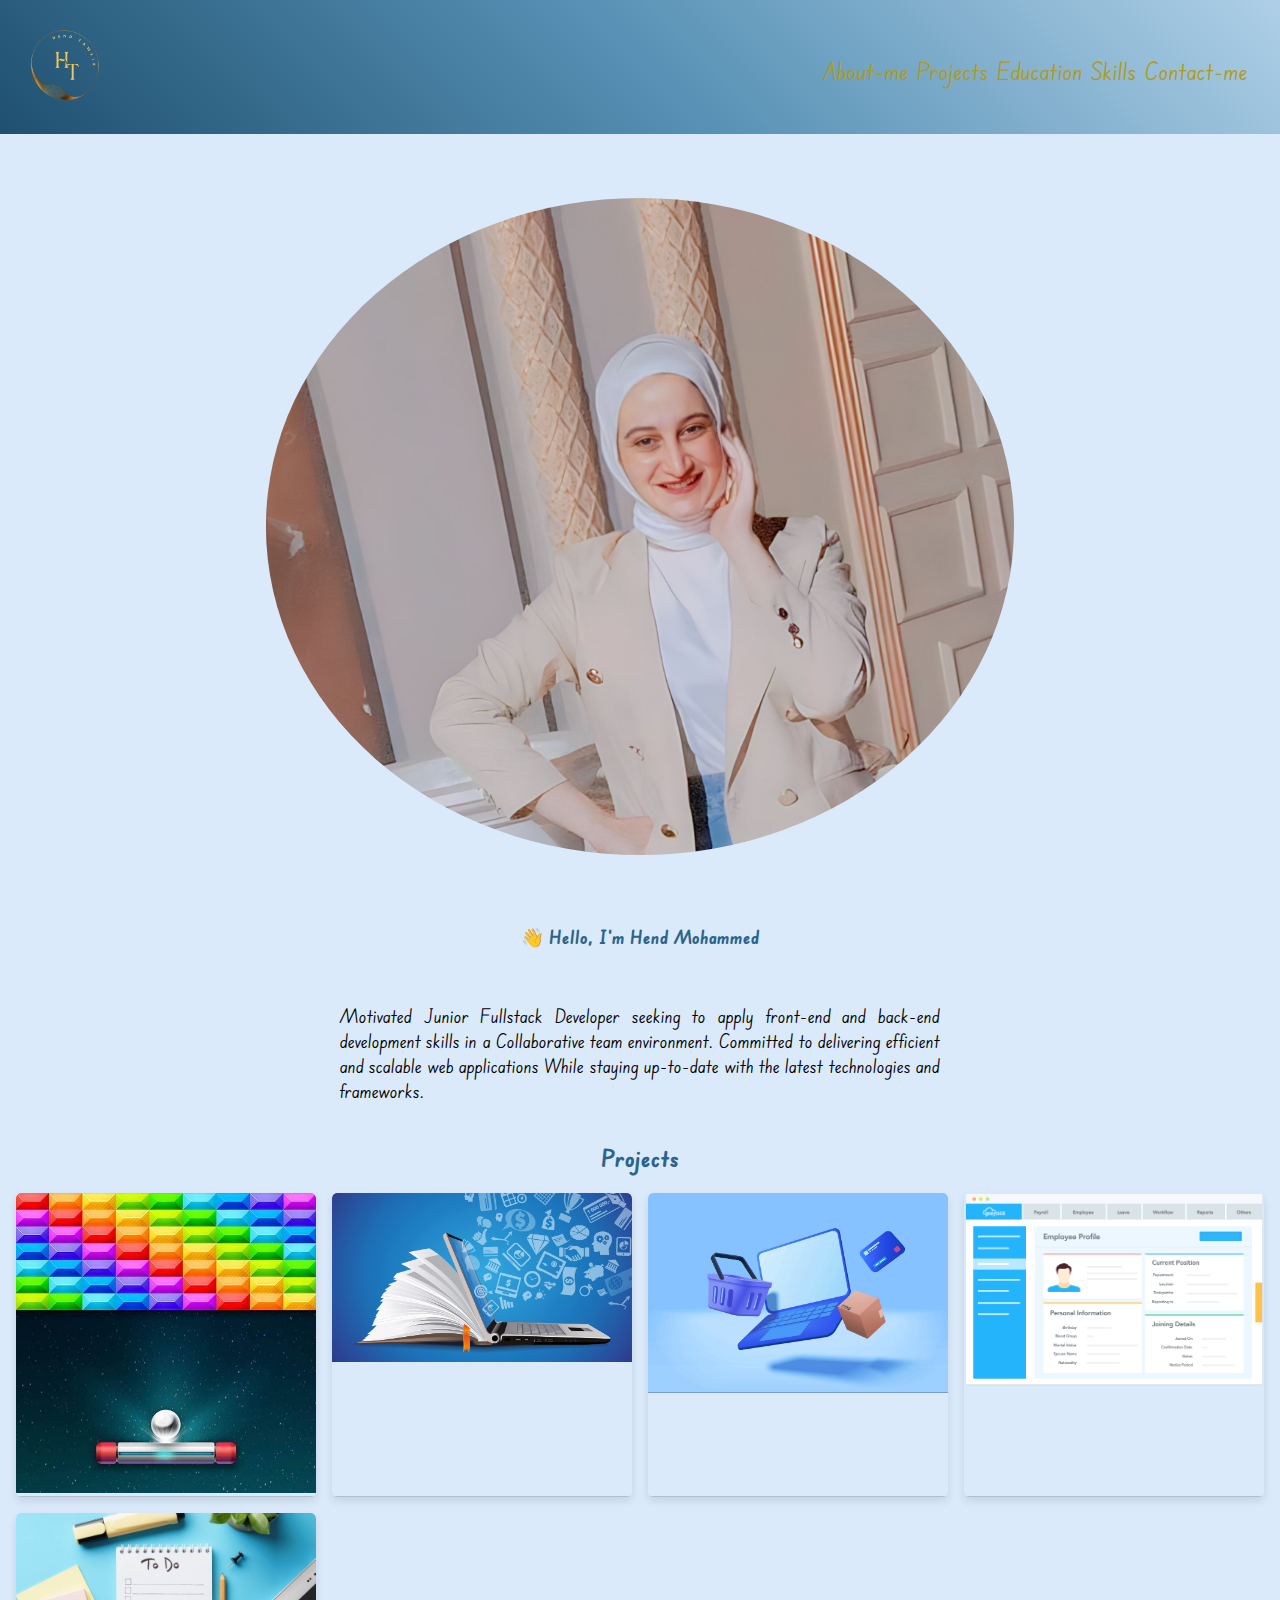
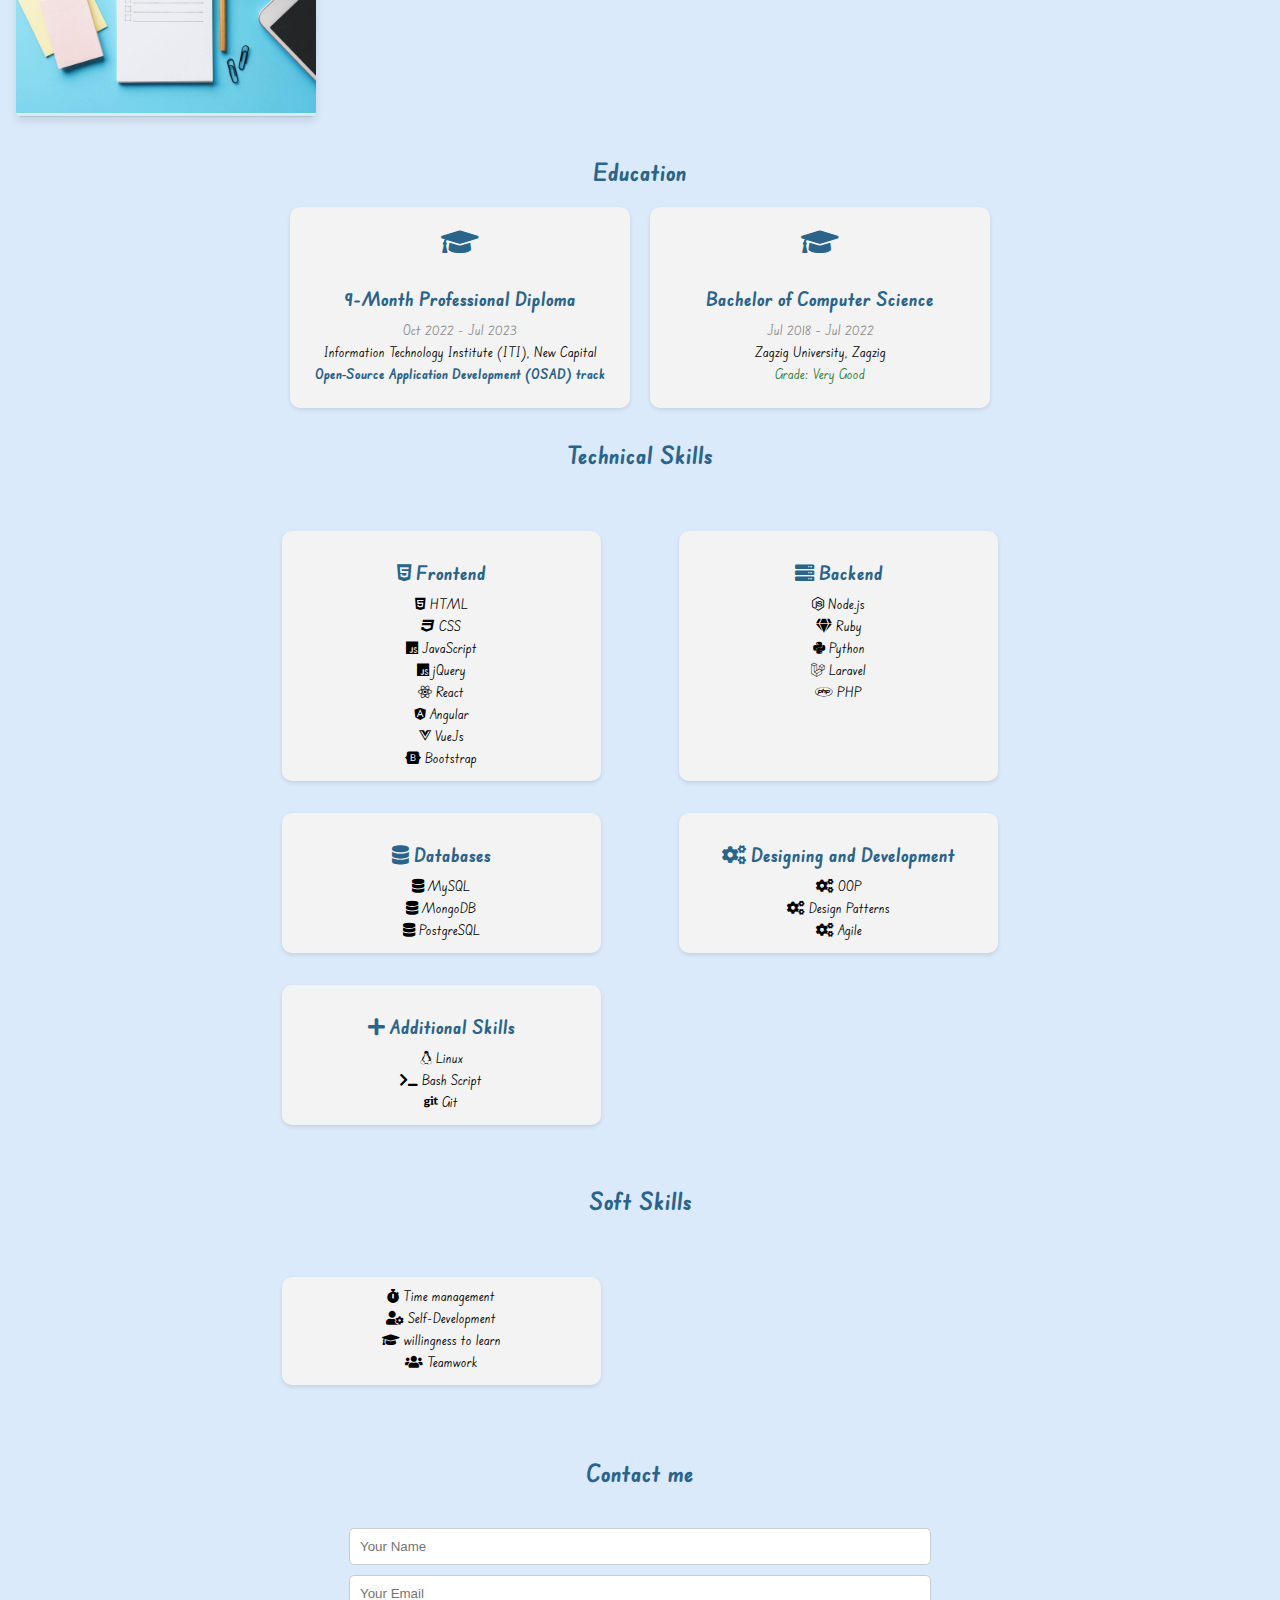
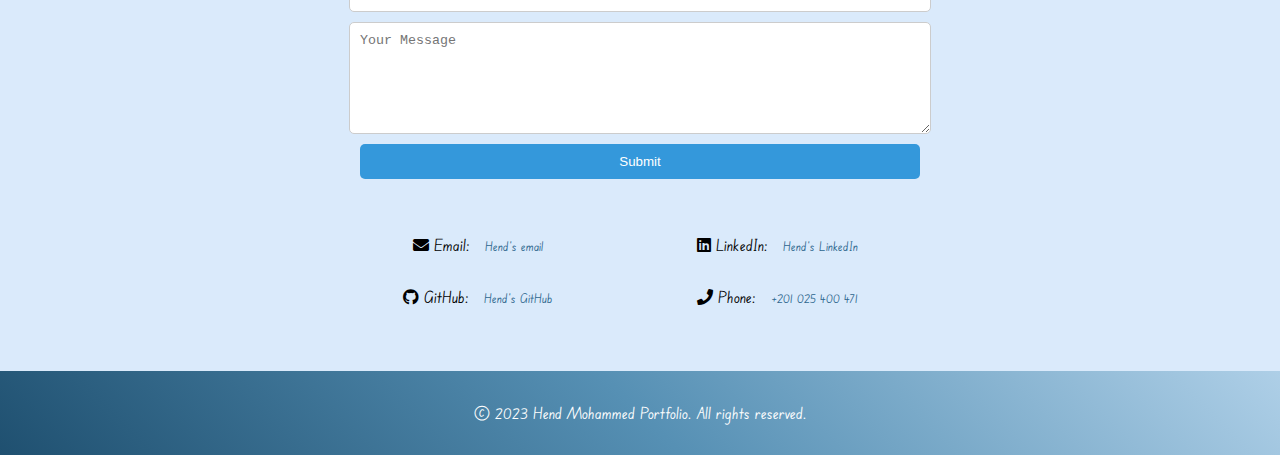
==== commit a5d96fda: "update projects pics" ====
--- a/portfolio.html
+++ b/portfolio.html
@@ -75,7 +75,7 @@
             <div class="project-grid">
                 <div class="project-card">
                     
-                    <img src="portfolio.png" alt="Project 1">
+                    <img src="./brick-breacker.jpg" alt="Project 1">
                     <div class="project-details">
                         <h3>Brick-breaker</h3>
                         <p>
@@ -88,7 +88,7 @@
                     </div>
                 </div>
                 <div class="project-card">
-                    <img src="portfolio.png" alt="Project 1">
+                    <img src="./ebook.jpg" alt="Project 1">
                     <div class="project-details">
                         <h3>Bookify</h3>
                         <p>
@@ -101,7 +101,7 @@
                     </div>
                 </div>
             <div class="project-card">
-                <img src="portfolio.png" alt="Project 1">
+                <img src="./e-commerce.jpg" alt="Project 1">
                 <div class="project-details">
                     <h3>E-commerce</h3>
                     <p>
@@ -114,7 +114,7 @@
                 </div>
             </div>
             <div class="project-card">
-                <img src="portfolio.png" alt="Project 1">
+                <img src="./employee.png" alt="Project 1">
                 <div class="project-details">
                     <h3>Employee System</h3>
                     <p>
@@ -127,7 +127,7 @@
                 </div>
             </div>
             <div class="project-card">
-                <img src="portfolio.png" alt="Project 1">
+                <img src="./todo-list.jpeg" alt="Project 1">
                 <div class="project-details">
                     <h3>Todo List</h3>
                     <p>
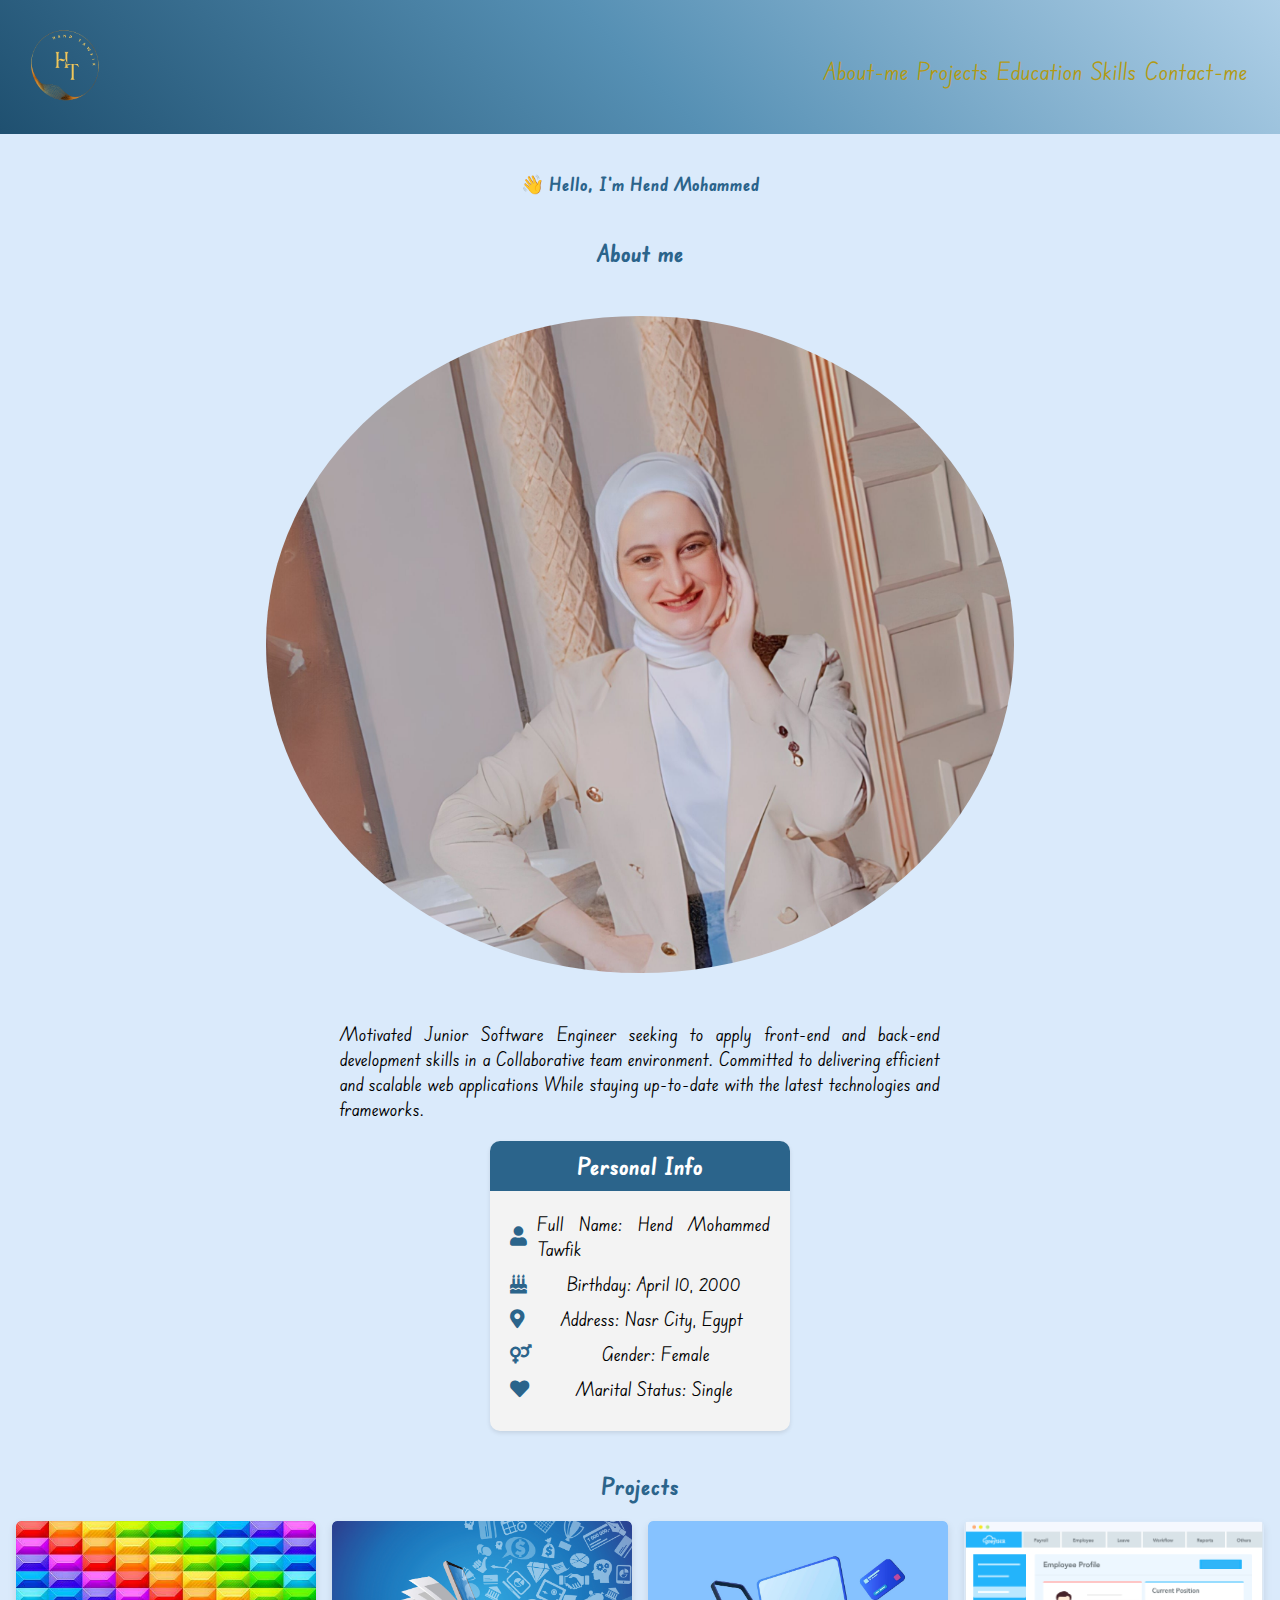
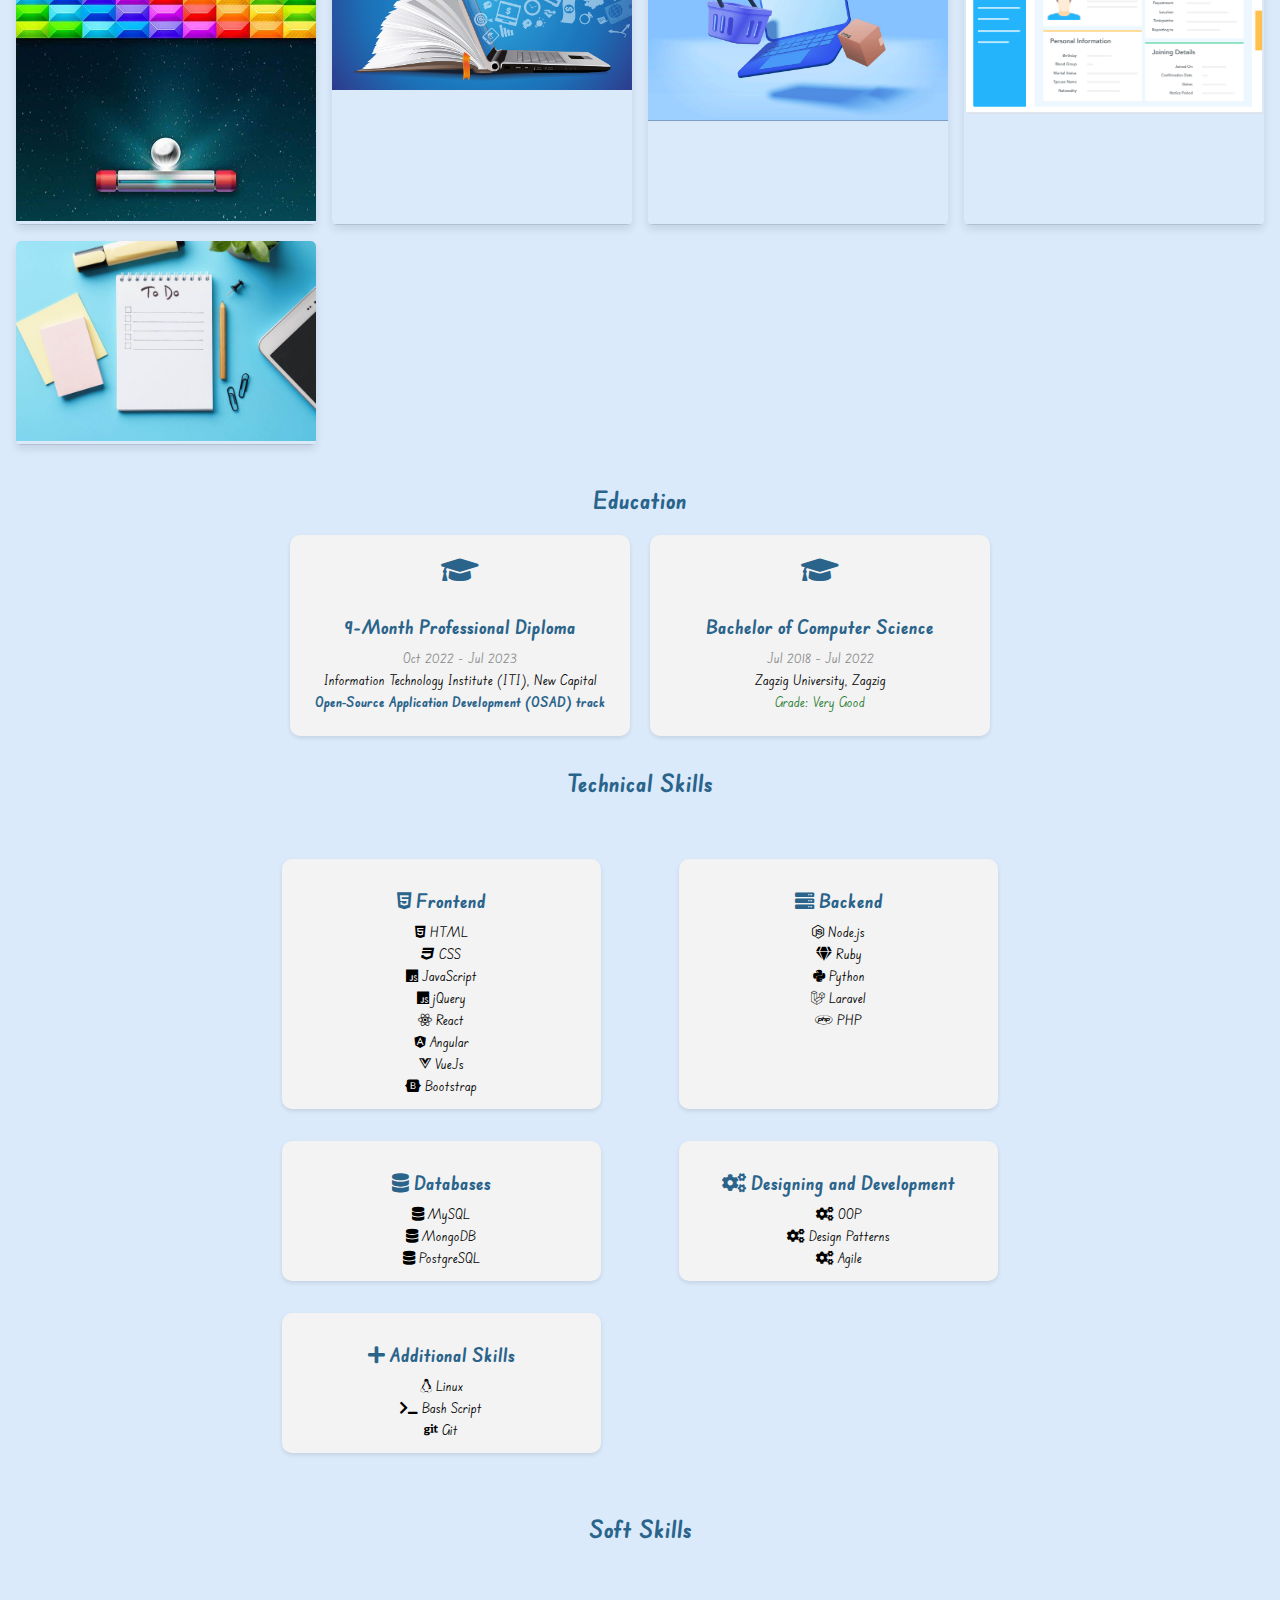
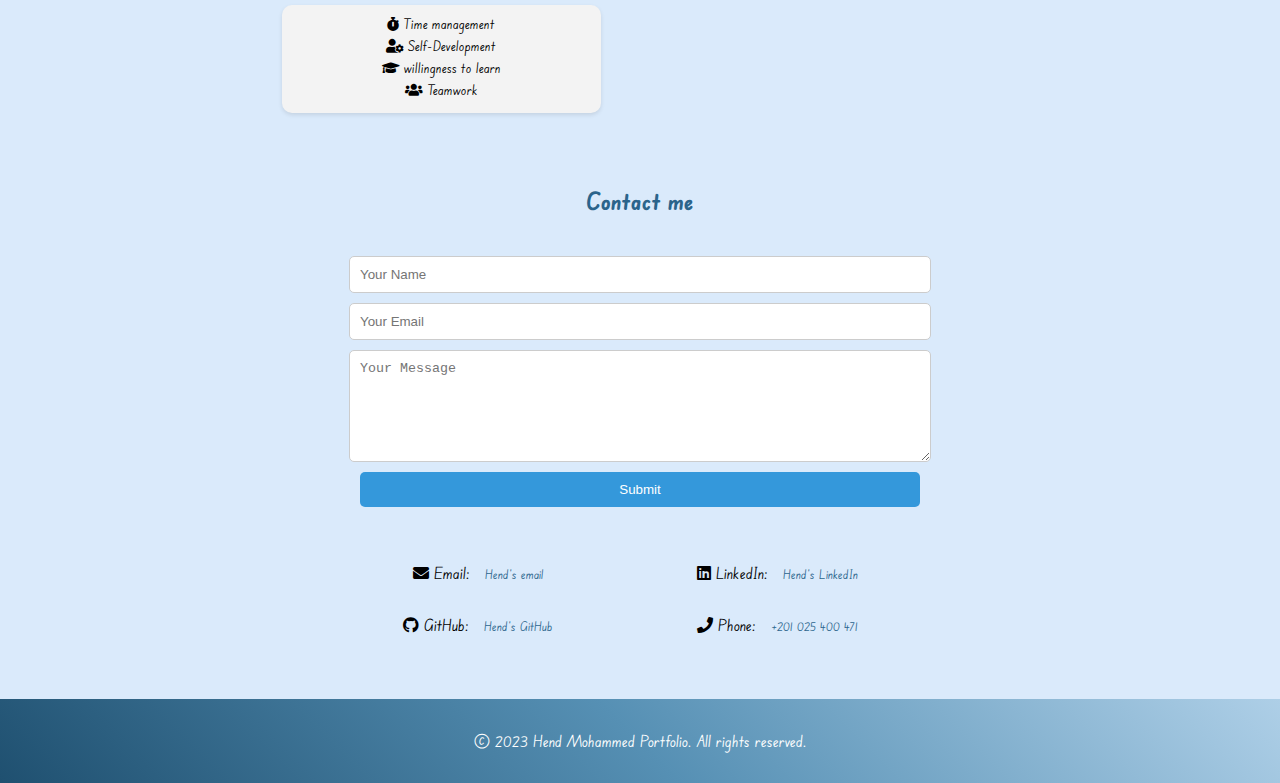
==== commit d13a3e80: "personal information card" ====
--- a/portfolio.html
+++ b/portfolio.html
@@ -41,24 +41,24 @@
         <section id="about" class="animated-section">
             <section class="hero d-flex flex-column justify-content-center align-items-center" id="intro">
 
+                <div class="hello">
+       
+                    <h3 >👋 Hello, I'm Hend Mohammed</h3>  
+                   </div>
                 <div class="container">
+                    <h2>About me</h2>
                    <div class="row">
        
                          <div>
                              <img src="myprofile.jpg" alt="Hend image">
                          </div>
        
-                               <div class="hello">
-       
-                                <h3 >👋 Hello, I'm Hend Mohammed</h3>
-                                 
-                               </div>
-       
                    </div>
                </div>
+               
            </section>
-
-            <p>Motivated Junior Fullstack Developer
+        </div>
+            <p>Motivated Junior Software Engineer
                 seeking to apply front-end and
                 back-end development skills in a
                 Collaborative team environment.
@@ -66,6 +66,36 @@
                 and scalable web applications
                 While staying up-to-date with the latest
                 technologies and frameworks.</p>
+
+                <div class="personal-info-card">
+                    <div class="card">
+                        <div class="card-header">
+                            <h2>Personal Info</h2>
+                        </div>
+                        <div class="card-body">
+                            <div class="info-item">
+                                <i class="fas fa-user"></i>
+                                <p>Full Name: Hend Mohammed Tawfik</p>
+                            </div>
+                            <div class="info-item">
+                                <i class="fas fa-birthday-cake"></i>
+                                <p>Birthday: April 10, 2000</p>
+                            </div>
+                            <div class="info-item">
+                                <i class="fas fa-map-marker-alt"></i>
+                                <p>Address: Nasr City, Egypt</p>
+                            </div>
+                            <div class="info-item">
+                                <i class="fas fa-venus-mars"></i>
+                                <p>Gender: Female</p>
+                            </div>
+                            <div class="info-item">
+                                <i class="fas fa-heart"></i>
+                                <p>Marital Status: Single</p>
+                            </div>
+                        </div>
+                    </div>
+                </div>
         </section>
 
     <!----------------------------------- projects------------------------------>
--- a/portfolio.css
+++ b/portfolio.css
@@ -636,3 +636,52 @@
         align-items: center;
     }
 }
+
+
+/* Styles for the personal info card */
+.personal-info-card {
+    display: flex;
+    justify-content: center;
+    margin-top: 20px;
+}
+
+.card {
+    background-color: #f3f3f3;
+    border-radius: 10px;
+    box-shadow: 0 2px 4px rgba(0, 0, 0, 0.1);
+    width: 300px;
+}
+
+.card-header h2{
+    background-color: #2b648b;
+    color: #fff;
+    padding: 10px;
+    text-align: center;
+    border-top-left-radius: 10px;
+    border-top-right-radius: 10px;
+}
+
+.card-header h2 {
+    margin: 0;
+}
+
+.card-body {
+    padding: 20px;
+}
+
+.info-item {
+    display: flex;
+    align-items: center;
+    margin-bottom: 10px;
+}
+
+.info-item i {
+    font-size: 1.2rem;
+    color: #2b648b;
+    margin-right: 10px;
+}
+
+.info-item p {
+    margin: 0;
+    font-size: 14px;
+}
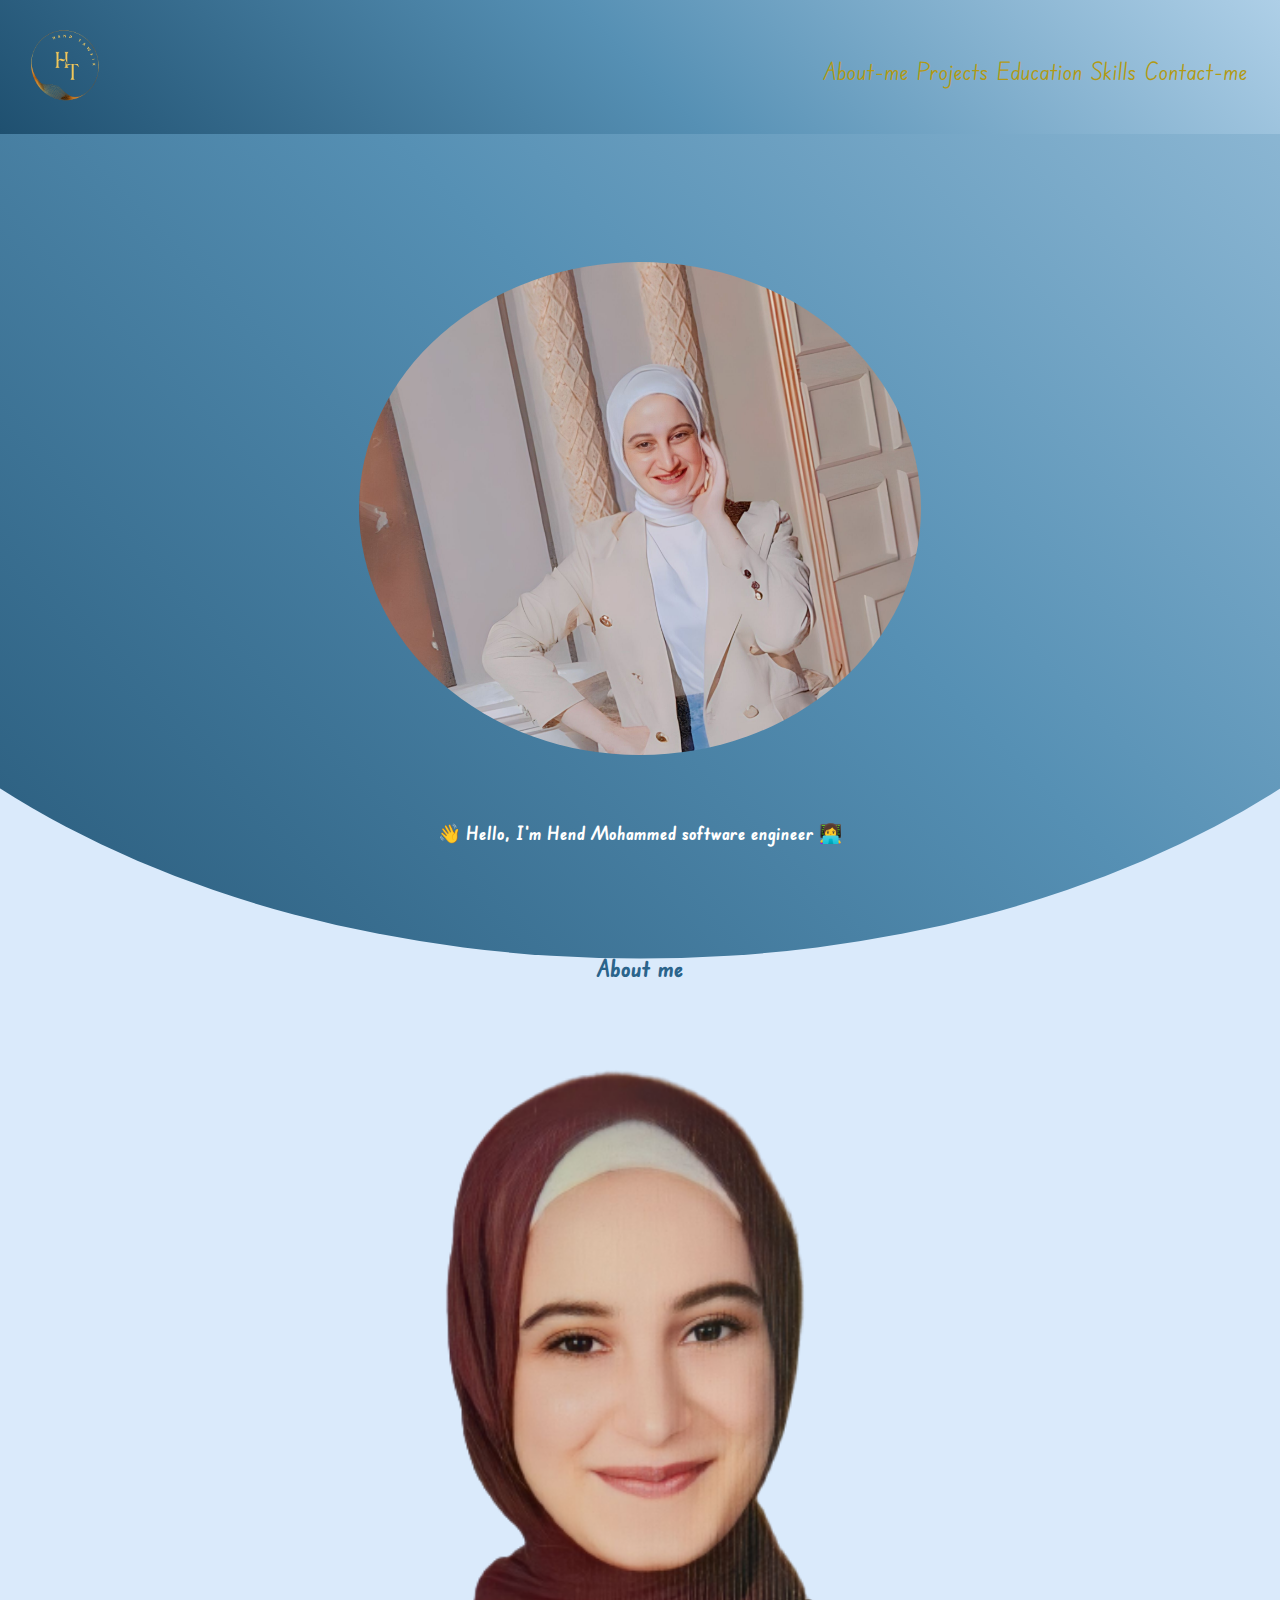
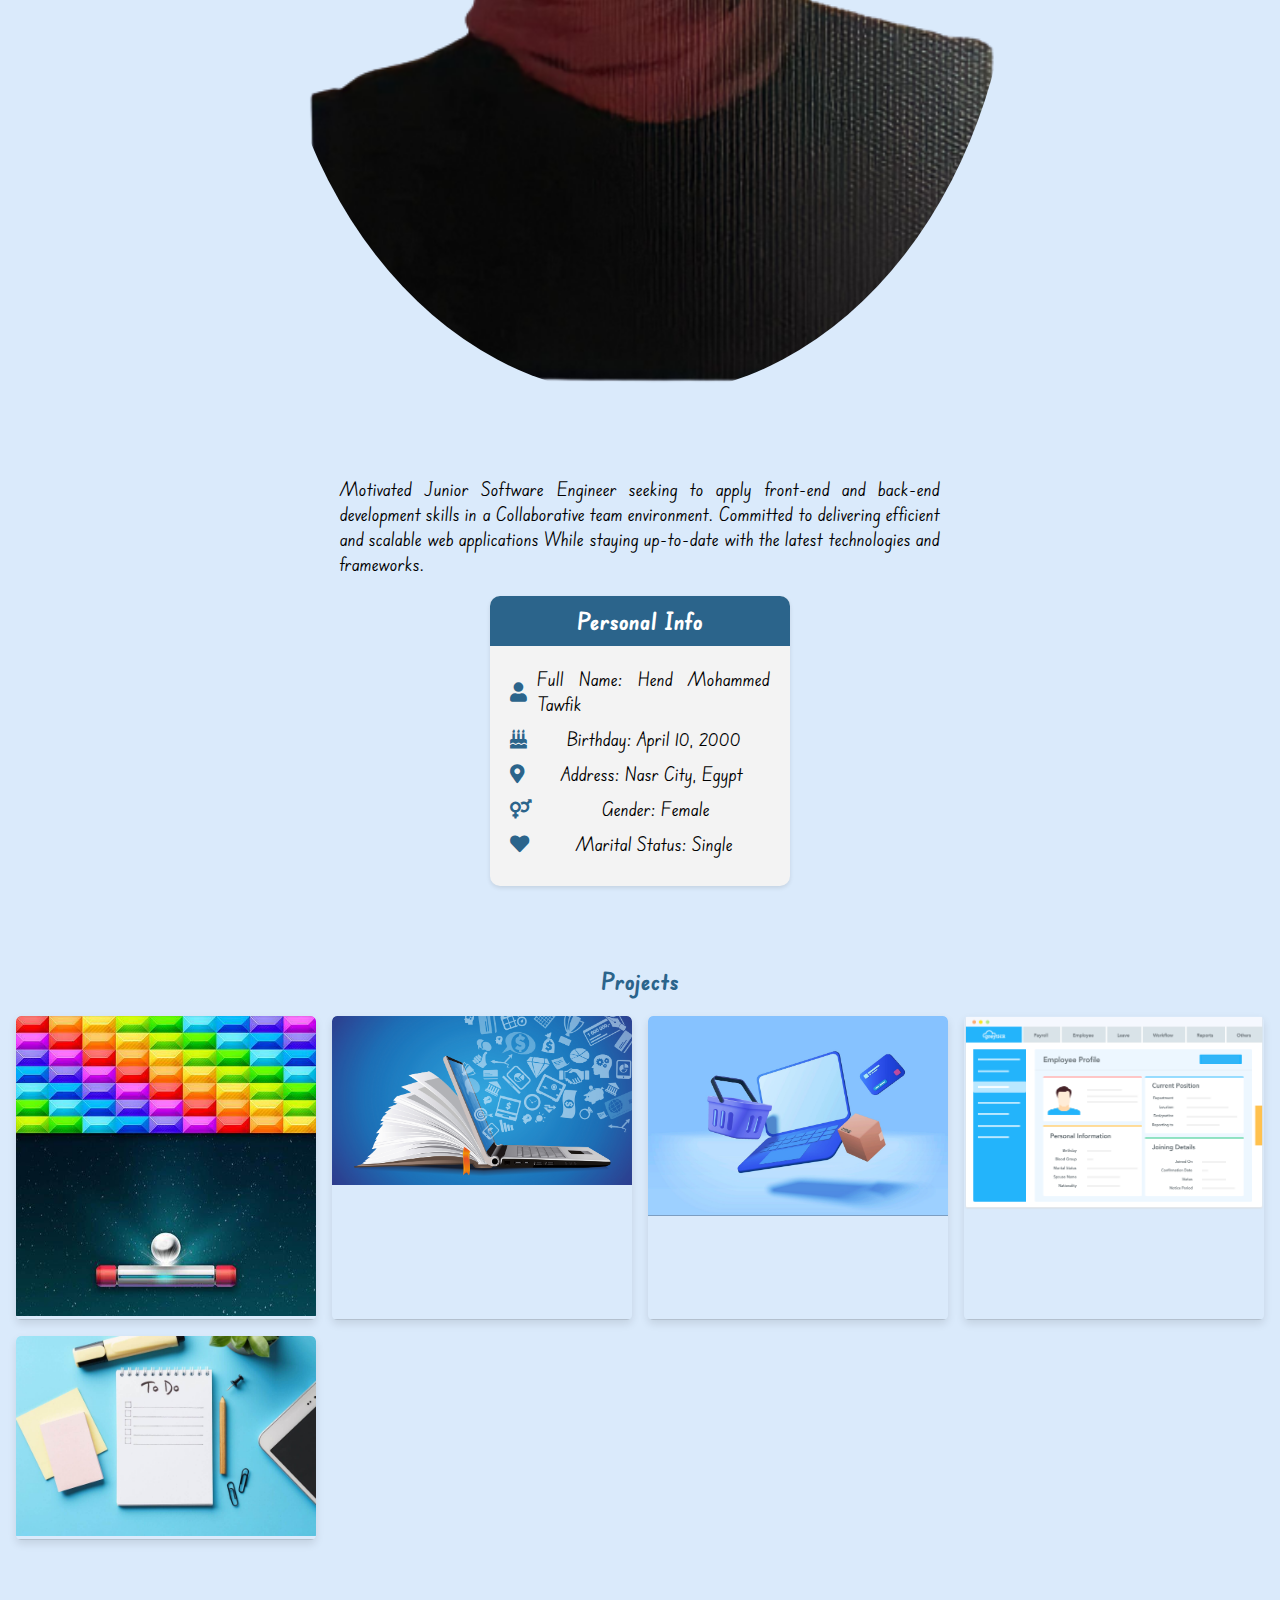
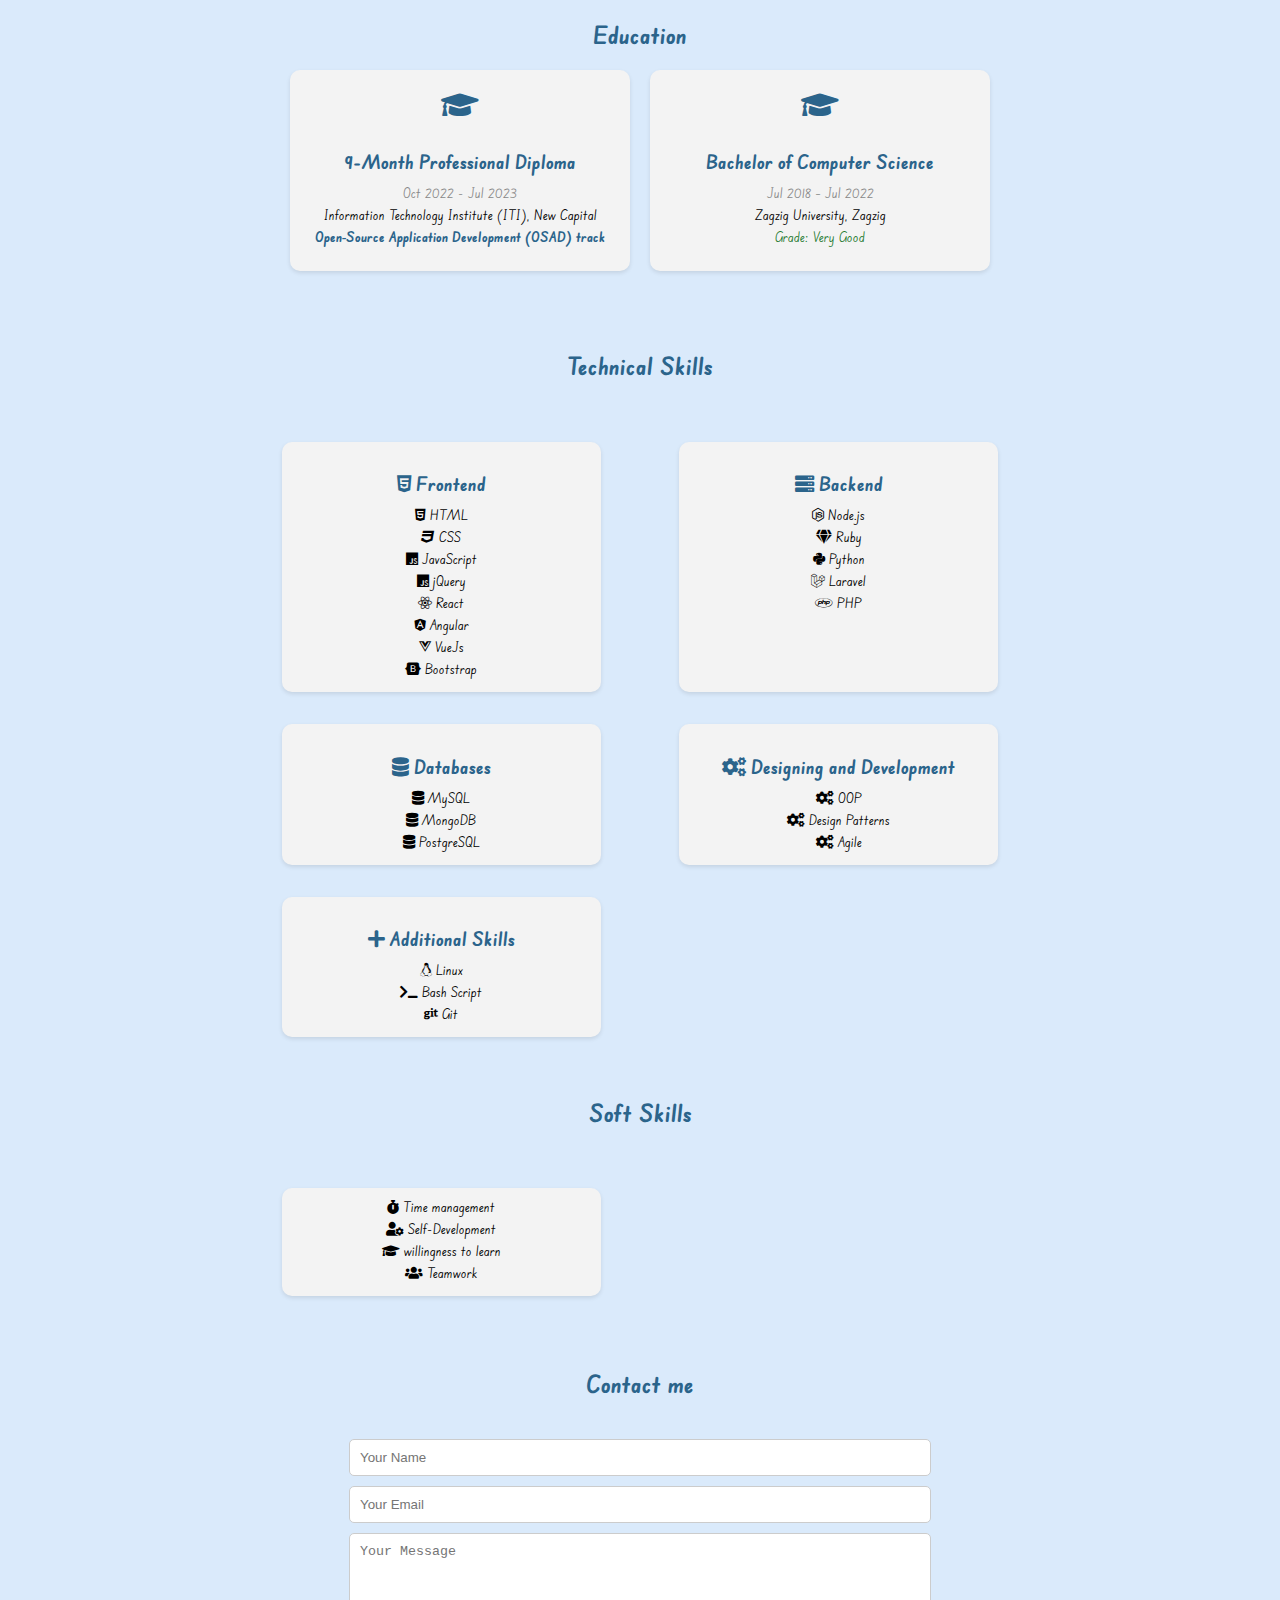
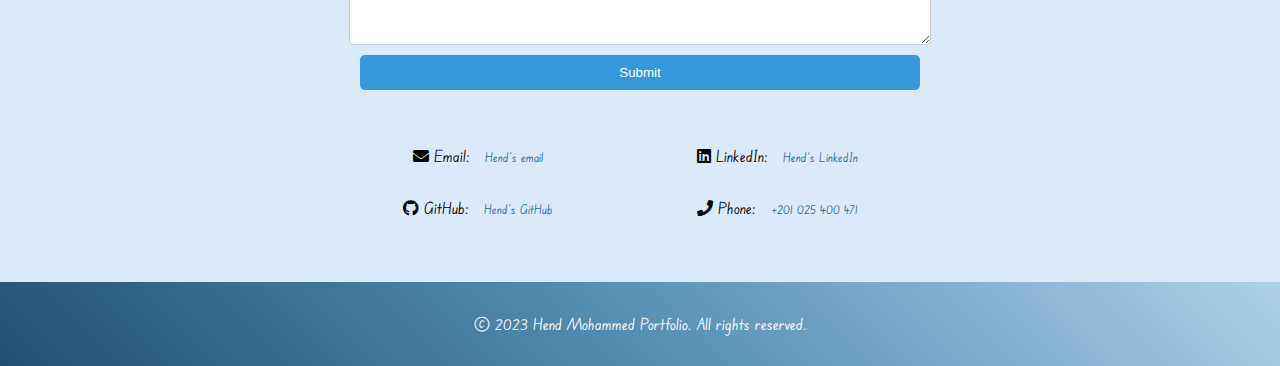
==== commit 53f49bd6: "update in about section" ====
--- a/portfolio.html
+++ b/portfolio.html
@@ -36,21 +36,31 @@
 
     <main>
 
+        <section class="hero d-flex flex-column justify-content-center align-items-center " id="intro">
+            <div class="circle"></div>
+            <div class="profile-img">
+              <img src="myprofile.jpg" alt="Hend image">
+            </div>
+            <div class="hello">
+              <h3>👋 Hello, I'm Hend Mohammed
+               
+
+                software engineer  👩‍💻</h3>
+
+            </div>
+          </section>
+          
  <!----------------------------------- about------------------------------>
 
         <section id="about" class="animated-section">
             <section class="hero d-flex flex-column justify-content-center align-items-center" id="intro">
 
-                <div class="hello">
-       
-                    <h3 >👋 Hello, I'm Hend Mohammed</h3>  
-                   </div>
                 <div class="container">
                     <h2>About me</h2>
                    <div class="row">
        
                          <div>
-                             <img src="myprofile.jpg" alt="Hend image">
+                             <img src="formal-profile.png" alt="Hend image">
                          </div>
        
                    </div>
--- a/portfolio.css
+++ b/portfolio.css
@@ -123,10 +123,6 @@
     100% { transform: scale(1); }
 }
 
-/* Apply animation to circles */
-.circle {
-    animation: circleAnimation 3s infinite;
-}
 
 
 
@@ -497,11 +493,13 @@
 /* General styles for the education section */
 #education {
     text-align: center;
-    margin-top: 40px;
+    margin-top: 5rem;
+    margin-bottom: 5rem;
 }
 #projects {
     text-align: center;
-    margin-top: 40px;
+    margin-top: 5rem;
+    margin-bottom: 5rem;
 }
 
 
@@ -685,3 +683,41 @@
     margin: 0;
     font-size: 14px;
 }
+
+/* Adjust the position of the profile image and "Hello" section */
+.hero {
+    position: relative;
+    margin-bottom: 5rem;
+
+}
+
+.hero img {
+    border-radius: 50%;
+    width:45%;
+    margin: 7rem auto ;
+    display: block;
+    position: relative;
+    /* z-index: 1; */
+}
+
+.hello h3 {
+    position: absolute;
+    bottom: 0;
+    left: 50%;
+    transform: translateX(-50%);
+    padding: 10px 20px;
+    border-radius: 10px;
+    color: #fff;
+}
+.circle {
+    width: 145%;
+    height: 190%;
+    border-radius: 50%;
+    background: linear-gradient(45deg, #1f5070, #5690b4, #aecfe7);
+    position: absolute;
+    top: 19%;
+    left: 50%;
+    transform: translate(-50%, -50%);
+    z-index: -1;
+  }
+
